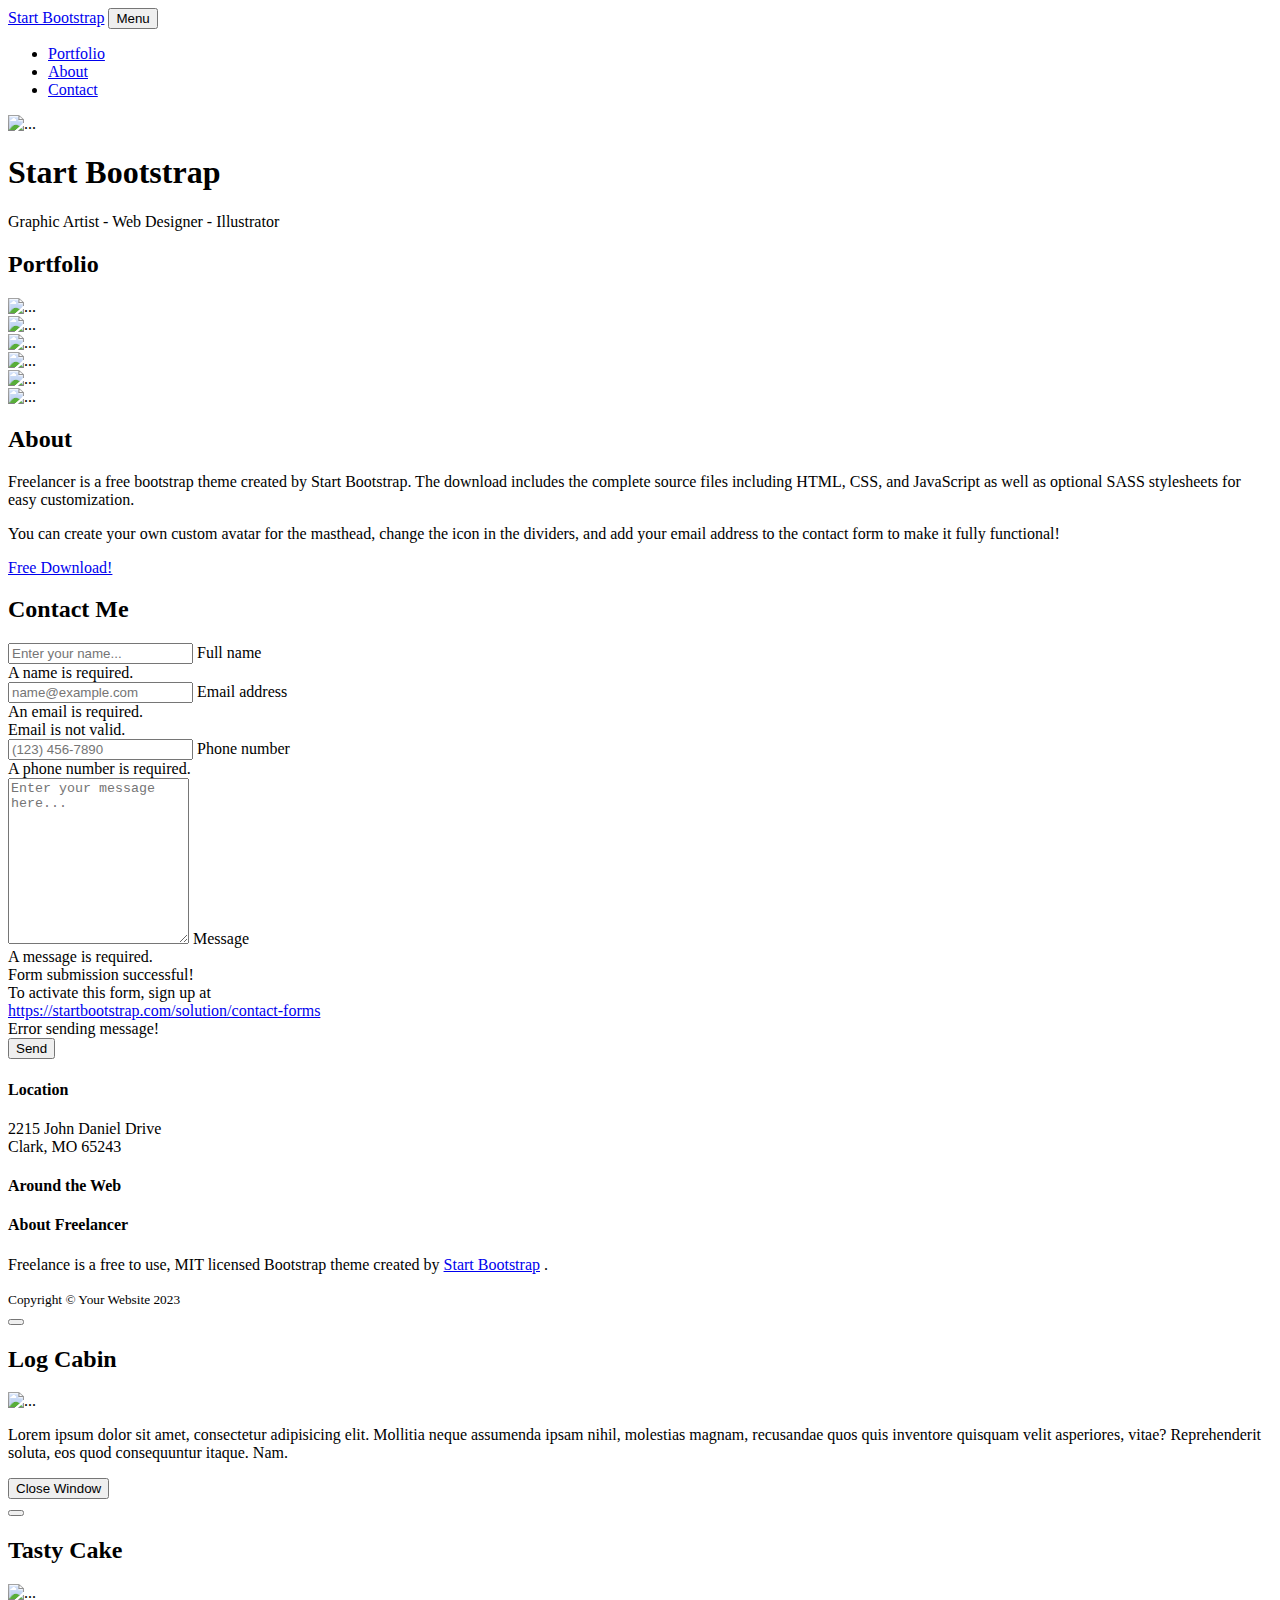
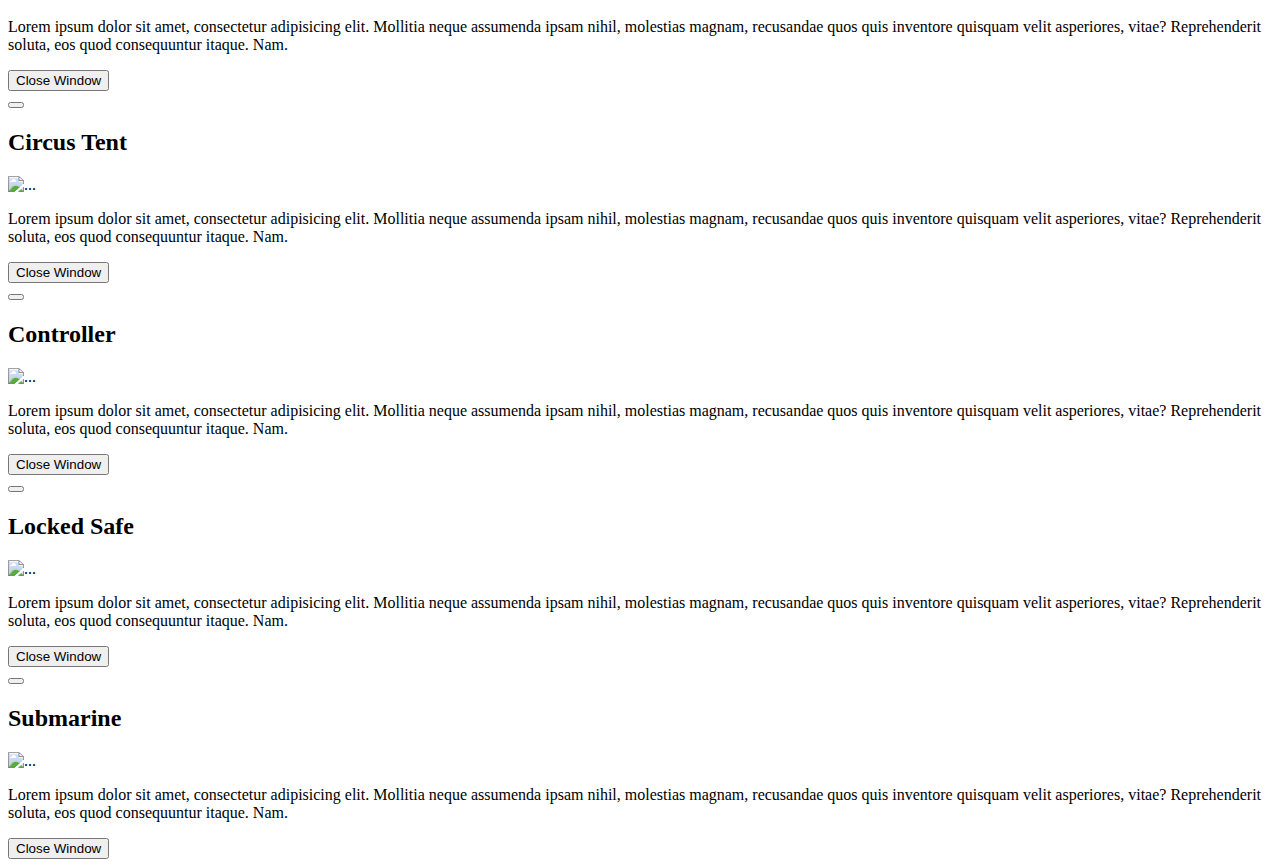
==== index.html @ f6e7084d "Add files via upload" ====
<!DOCTYPE html>
<html lang="en">
    <head>
        <meta charset="utf-8" />
        <meta name="viewport" content="width=device-width, initial-scale=1, shrink-to-fit=no" />
        <meta name="description" content="" />
        <meta name="author" content="" />
        <title>Freelancer - Start Bootstrap Theme</title>
        <!-- Favicon-->
        <link rel="icon" type="image/x-icon" href="assets/favicon.ico" />
        <!-- Font Awesome icons (free version)-->
        <script src="https://use.fontawesome.com/releases/v6.3.0/js/all.js" crossorigin="anonymous"></script>
        <!-- Google fonts-->
        <link href="https://fonts.googleapis.com/css?family=Montserrat:400,700" rel="stylesheet" type="text/css" />
        <link href="https://fonts.googleapis.com/css?family=Lato:400,700,400italic,700italic" rel="stylesheet" type="text/css" />
        <!-- Core theme CSS (includes Bootstrap)-->
        <link href="css/styles.css" rel="stylesheet" />
    </head>
    <body id="page-top">
        <!-- Navigation-->
        <nav class="navbar navbar-expand-lg bg-secondary text-uppercase fixed-top" id="mainNav">
            <div class="container">
                <a class="navbar-brand" href="#page-top">Start Bootstrap</a>
                <button class="navbar-toggler text-uppercase font-weight-bold bg-primary text-white rounded" type="button" data-bs-toggle="collapse" data-bs-target="#navbarResponsive" aria-controls="navbarResponsive" aria-expanded="false" aria-label="Toggle navigation">
                    Menu
                    <i class="fas fa-bars"></i>
                </button>
                <div class="collapse navbar-collapse" id="navbarResponsive">
                    <ul class="navbar-nav ms-auto">
                        <li class="nav-item mx-0 mx-lg-1"><a class="nav-link py-3 px-0 px-lg-3 rounded" href="#portfolio">Portfolio</a></li>
                        <li class="nav-item mx-0 mx-lg-1"><a class="nav-link py-3 px-0 px-lg-3 rounded" href="#about">About</a></li>
                        <li class="nav-item mx-0 mx-lg-1"><a class="nav-link py-3 px-0 px-lg-3 rounded" href="#contact">Contact</a></li>
                    </ul>
                </div>
            </div>
        </nav>
        <!-- Masthead-->
        <header class="masthead bg-primary text-white text-center">
            <div class="container d-flex align-items-center flex-column">
                <!-- Masthead Avatar Image-->
                <img class="masthead-avatar mb-5" src="assets/img/avataaars.svg" alt="..." />
                <!-- Masthead Heading-->
                <h1 class="masthead-heading text-uppercase mb-0">Start Bootstrap</h1>
                <!-- Icon Divider-->
                <div class="divider-custom divider-light">
                    <div class="divider-custom-line"></div>
                    <div class="divider-custom-icon"><i class="fas fa-star"></i></div>
                    <div class="divider-custom-line"></div>
                </div>
                <!-- Masthead Subheading-->
                <p class="masthead-subheading font-weight-light mb-0">Graphic Artist - Web Designer - Illustrator</p>
            </div>
        </header>
        <!-- Portfolio Section-->
        <section class="page-section portfolio" id="portfolio">
            <div class="container">
                <!-- Portfolio Section Heading-->
                <h2 class="page-section-heading text-center text-uppercase text-secondary mb-0">Portfolio</h2>
                <!-- Icon Divider-->
                <div class="divider-custom">
                    <div class="divider-custom-line"></div>
                    <div class="divider-custom-icon"><i class="fas fa-star"></i></div>
                    <div class="divider-custom-line"></div>
                </div>
                <!-- Portfolio Grid Items-->
                <div class="row justify-content-center">
                    <!-- Portfolio Item 1-->
                    <div class="col-md-6 col-lg-4 mb-5">
                        <div class="portfolio-item mx-auto" data-bs-toggle="modal" data-bs-target="#portfolioModal1">
                            <div class="portfolio-item-caption d-flex align-items-center justify-content-center h-100 w-100">
                                <div class="portfolio-item-caption-content text-center text-white"><i class="fas fa-plus fa-3x"></i></div>
                            </div>
                            <img class="img-fluid" src="assets/img/portfolio/cabin.png" alt="..." />
                        </div>
                    </div>
                    <!-- Portfolio Item 2-->
                    <div class="col-md-6 col-lg-4 mb-5">
                        <div class="portfolio-item mx-auto" data-bs-toggle="modal" data-bs-target="#portfolioModal2">
                            <div class="portfolio-item-caption d-flex align-items-center justify-content-center h-100 w-100">
                                <div class="portfolio-item-caption-content text-center text-white"><i class="fas fa-plus fa-3x"></i></div>
                            </div>
                            <img class="img-fluid" src="assets/img/portfolio/cake.png" alt="..." />
                        </div>
                    </div>
                    <!-- Portfolio Item 3-->
                    <div class="col-md-6 col-lg-4 mb-5">
                        <div class="portfolio-item mx-auto" data-bs-toggle="modal" data-bs-target="#portfolioModal3">
                            <div class="portfolio-item-caption d-flex align-items-center justify-content-center h-100 w-100">
                                <div class="portfolio-item-caption-content text-center text-white"><i class="fas fa-plus fa-3x"></i></div>
                            </div>
                            <img class="img-fluid" src="assets/img/portfolio/circus.png" alt="..." />
                        </div>
                    </div>
                    <!-- Portfolio Item 4-->
                    <div class="col-md-6 col-lg-4 mb-5 mb-lg-0">
                        <div class="portfolio-item mx-auto" data-bs-toggle="modal" data-bs-target="#portfolioModal4">
                            <div class="portfolio-item-caption d-flex align-items-center justify-content-center h-100 w-100">
                                <div class="portfolio-item-caption-content text-center text-white"><i class="fas fa-plus fa-3x"></i></div>
                            </div>
                            <img class="img-fluid" src="assets/img/portfolio/game.png" alt="..." />
                        </div>
                    </div>
                    <!-- Portfolio Item 5-->
                    <div class="col-md-6 col-lg-4 mb-5 mb-md-0">
                        <div class="portfolio-item mx-auto" data-bs-toggle="modal" data-bs-target="#portfolioModal5">
                            <div class="portfolio-item-caption d-flex align-items-center justify-content-center h-100 w-100">
                                <div class="portfolio-item-caption-content text-center text-white"><i class="fas fa-plus fa-3x"></i></div>
                            </div>
                            <img class="img-fluid" src="assets/img/portfolio/safe.png" alt="..." />
                        </div>
                    </div>
                    <!-- Portfolio Item 6-->
                    <div class="col-md-6 col-lg-4">
                        <div class="portfolio-item mx-auto" data-bs-toggle="modal" data-bs-target="#portfolioModal6">
                            <div class="portfolio-item-caption d-flex align-items-center justify-content-center h-100 w-100">
                                <div class="portfolio-item-caption-content text-center text-white"><i class="fas fa-plus fa-3x"></i></div>
                            </div>
                            <img class="img-fluid" src="assets/img/portfolio/submarine.png" alt="..." />
                        </div>
                    </div>
                </div>
            </div>
        </section>
        <!-- About Section-->
        <section class="page-section bg-primary text-white mb-0" id="about">
            <div class="container">
                <!-- About Section Heading-->
                <h2 class="page-section-heading text-center text-uppercase text-white">About</h2>
                <!-- Icon Divider-->
                <div class="divider-custom divider-light">
                    <div class="divider-custom-line"></div>
                    <div class="divider-custom-icon"><i class="fas fa-star"></i></div>
                    <div class="divider-custom-line"></div>
                </div>
                <!-- About Section Content-->
                <div class="row">
                    <div class="col-lg-4 ms-auto"><p class="lead">Freelancer is a free bootstrap theme created by Start Bootstrap. The download includes the complete source files including HTML, CSS, and JavaScript as well as optional SASS stylesheets for easy customization.</p></div>
                    <div class="col-lg-4 me-auto"><p class="lead">You can create your own custom avatar for the masthead, change the icon in the dividers, and add your email address to the contact form to make it fully functional!</p></div>
                </div>
                <!-- About Section Button-->
                <div class="text-center mt-4">
                    <a class="btn btn-xl btn-outline-light" href="https://startbootstrap.com/theme/freelancer/">
                        <i class="fas fa-download me-2"></i>
                        Free Download!
                    </a>
                </div>
            </div>
        </section>
        <!-- Contact Section-->
        <section class="page-section" id="contact">
            <div class="container">
                <!-- Contact Section Heading-->
                <h2 class="page-section-heading text-center text-uppercase text-secondary mb-0">Contact Me</h2>
                <!-- Icon Divider-->
                <div class="divider-custom">
                    <div class="divider-custom-line"></div>
                    <div class="divider-custom-icon"><i class="fas fa-star"></i></div>
                    <div class="divider-custom-line"></div>
                </div>
                <!-- Contact Section Form-->
                <div class="row justify-content-center">
                    <div class="col-lg-8 col-xl-7">
                        <!-- * * * * * * * * * * * * * * *-->
                        <!-- * * SB Forms Contact Form * *-->
                        <!-- * * * * * * * * * * * * * * *-->
                        <!-- This form is pre-integrated with SB Forms.-->
                        <!-- To make this form functional, sign up at-->
                        <!-- https://startbootstrap.com/solution/contact-forms-->
                        <!-- to get an API token!-->
                        <form id="contactForm" data-sb-form-api-token="API_TOKEN">
                            <!-- Name input-->
                            <div class="form-floating mb-3">
                                <input class="form-control" id="name" type="text" placeholder="Enter your name..." data-sb-validations="required" />
                                <label for="name">Full name</label>
                                <div class="invalid-feedback" data-sb-feedback="name:required">A name is required.</div>
                            </div>
                            <!-- Email address input-->
                            <div class="form-floating mb-3">
                                <input class="form-control" id="email" type="email" placeholder="name@example.com" data-sb-validations="required,email" />
                                <label for="email">Email address</label>
                                <div class="invalid-feedback" data-sb-feedback="email:required">An email is required.</div>
                                <div class="invalid-feedback" data-sb-feedback="email:email">Email is not valid.</div>
                            </div>
                            <!-- Phone number input-->
                            <div class="form-floating mb-3">
                                <input class="form-control" id="phone" type="tel" placeholder="(123) 456-7890" data-sb-validations="required" />
                                <label for="phone">Phone number</label>
                                <div class="invalid-feedback" data-sb-feedback="phone:required">A phone number is required.</div>
                            </div>
                            <!-- Message input-->
                            <div class="form-floating mb-3">
                                <textarea class="form-control" id="message" type="text" placeholder="Enter your message here..." style="height: 10rem" data-sb-validations="required"></textarea>
                                <label for="message">Message</label>
                                <div class="invalid-feedback" data-sb-feedback="message:required">A message is required.</div>
                            </div>
                            <!-- Submit success message-->
                            <!---->
                            <!-- This is what your users will see when the form-->
                            <!-- has successfully submitted-->
                            <div class="d-none" id="submitSuccessMessage">
                                <div class="text-center mb-3">
                                    <div class="fw-bolder">Form submission successful!</div>
                                    To activate this form, sign up at
                                    <br />
                                    <a href="https://startbootstrap.com/solution/contact-forms">https://startbootstrap.com/solution/contact-forms</a>
                                </div>
                            </div>
                            <!-- Submit error message-->
                            <!---->
                            <!-- This is what your users will see when there is-->
                            <!-- an error submitting the form-->
                            <div class="d-none" id="submitErrorMessage"><div class="text-center text-danger mb-3">Error sending message!</div></div>
                            <!-- Submit Button-->
                            <button class="btn btn-primary btn-xl disabled" id="submitButton" type="submit">Send</button>
                        </form>
                    </div>
                </div>
            </div>
        </section>
        <!-- Footer-->
        <footer class="footer text-center">
            <div class="container">
                <div class="row">
                    <!-- Footer Location-->
                    <div class="col-lg-4 mb-5 mb-lg-0">
                        <h4 class="text-uppercase mb-4">Location</h4>
                        <p class="lead mb-0">
                            2215 John Daniel Drive
                            <br />
                            Clark, MO 65243
                        </p>
                    </div>
                    <!-- Footer Social Icons-->
                    <div class="col-lg-4 mb-5 mb-lg-0">
                        <h4 class="text-uppercase mb-4">Around the Web</h4>
                        <a class="btn btn-outline-light btn-social mx-1" href="#!"><i class="fab fa-fw fa-facebook-f"></i></a>
                        <a class="btn btn-outline-light btn-social mx-1" href="#!"><i class="fab fa-fw fa-twitter"></i></a>
                        <a class="btn btn-outline-light btn-social mx-1" href="#!"><i class="fab fa-fw fa-linkedin-in"></i></a>
                        <a class="btn btn-outline-light btn-social mx-1" href="#!"><i class="fab fa-fw fa-dribbble"></i></a>
                    </div>
                    <!-- Footer About Text-->
                    <div class="col-lg-4">
                        <h4 class="text-uppercase mb-4">About Freelancer</h4>
                        <p class="lead mb-0">
                            Freelance is a free to use, MIT licensed Bootstrap theme created by
                            <a href="http://startbootstrap.com">Start Bootstrap</a>
                            .
                        </p>
                    </div>
                </div>
            </div>
        </footer>
        <!-- Copyright Section-->
        <div class="copyright py-4 text-center text-white">
            <div class="container"><small>Copyright &copy; Your Website 2023</small></div>
        </div>
        <!-- Portfolio Modals-->
        <!-- Portfolio Modal 1-->
        <div class="portfolio-modal modal fade" id="portfolioModal1" tabindex="-1" aria-labelledby="portfolioModal1" aria-hidden="true">
            <div class="modal-dialog modal-xl">
                <div class="modal-content">
                    <div class="modal-header border-0"><button class="btn-close" type="button" data-bs-dismiss="modal" aria-label="Close"></button></div>
                    <div class="modal-body text-center pb-5">
                        <div class="container">
                            <div class="row justify-content-center">
                                <div class="col-lg-8">
                                    <!-- Portfolio Modal - Title-->
                                    <h2 class="portfolio-modal-title text-secondary text-uppercase mb-0">Log Cabin</h2>
                                    <!-- Icon Divider-->
                                    <div class="divider-custom">
                                        <div class="divider-custom-line"></div>
                                        <div class="divider-custom-icon"><i class="fas fa-star"></i></div>
                                        <div class="divider-custom-line"></div>
                                    </div>
                                    <!-- Portfolio Modal - Image-->
                                    <img class="img-fluid rounded mb-5" src="assets/img/portfolio/cabin.png" alt="..." />
                                    <!-- Portfolio Modal - Text-->
                                    <p class="mb-4">Lorem ipsum dolor sit amet, consectetur adipisicing elit. Mollitia neque assumenda ipsam nihil, molestias magnam, recusandae quos quis inventore quisquam velit asperiores, vitae? Reprehenderit soluta, eos quod consequuntur itaque. Nam.</p>
                                    <button class="btn btn-primary" data-bs-dismiss="modal">
                                        <i class="fas fa-xmark fa-fw"></i>
                                        Close Window
                                    </button>
                                </div>
                            </div>
                        </div>
                    </div>
                </div>
            </div>
        </div>
        <!-- Portfolio Modal 2-->
        <div class="portfolio-modal modal fade" id="portfolioModal2" tabindex="-1" aria-labelledby="portfolioModal2" aria-hidden="true">
            <div class="modal-dialog modal-xl">
                <div class="modal-content">
                    <div class="modal-header border-0"><button class="btn-close" type="button" data-bs-dismiss="modal" aria-label="Close"></button></div>
                    <div class="modal-body text-center pb-5">
                        <div class="container">
                            <div class="row justify-content-center">
                                <div class="col-lg-8">
                                    <!-- Portfolio Modal - Title-->
                                    <h2 class="portfolio-modal-title text-secondary text-uppercase mb-0">Tasty Cake</h2>
                                    <!-- Icon Divider-->
                                    <div class="divider-custom">
                                        <div class="divider-custom-line"></div>
                                        <div class="divider-custom-icon"><i class="fas fa-star"></i></div>
                                        <div class="divider-custom-line"></div>
                                    </div>
                                    <!-- Portfolio Modal - Image-->
                                    <img class="img-fluid rounded mb-5" src="assets/img/portfolio/cake.png" alt="..." />
                                    <!-- Portfolio Modal - Text-->
                                    <p class="mb-4">Lorem ipsum dolor sit amet, consectetur adipisicing elit. Mollitia neque assumenda ipsam nihil, molestias magnam, recusandae quos quis inventore quisquam velit asperiores, vitae? Reprehenderit soluta, eos quod consequuntur itaque. Nam.</p>
                                    <button class="btn btn-primary" data-bs-dismiss="modal">
                                        <i class="fas fa-xmark fa-fw"></i>
                                        Close Window
                                    </button>
                                </div>
                            </div>
                        </div>
                    </div>
                </div>
            </div>
        </div>
        <!-- Portfolio Modal 3-->
        <div class="portfolio-modal modal fade" id="portfolioModal3" tabindex="-1" aria-labelledby="portfolioModal3" aria-hidden="true">
            <div class="modal-dialog modal-xl">
                <div class="modal-content">
                    <div class="modal-header border-0"><button class="btn-close" type="button" data-bs-dismiss="modal" aria-label="Close"></button></div>
                    <div class="modal-body text-center pb-5">
                        <div class="container">
                            <div class="row justify-content-center">
                                <div class="col-lg-8">
                                    <!-- Portfolio Modal - Title-->
                                    <h2 class="portfolio-modal-title text-secondary text-uppercase mb-0">Circus Tent</h2>
                                    <!-- Icon Divider-->
                                    <div class="divider-custom">
                                        <div class="divider-custom-line"></div>
                                        <div class="divider-custom-icon"><i class="fas fa-star"></i></div>
                                        <div class="divider-custom-line"></div>
                                    </div>
                                    <!-- Portfolio Modal - Image-->
                                    <img class="img-fluid rounded mb-5" src="assets/img/portfolio/circus.png" alt="..." />
                                    <!-- Portfolio Modal - Text-->
                                    <p class="mb-4">Lorem ipsum dolor sit amet, consectetur adipisicing elit. Mollitia neque assumenda ipsam nihil, molestias magnam, recusandae quos quis inventore quisquam velit asperiores, vitae? Reprehenderit soluta, eos quod consequuntur itaque. Nam.</p>
                                    <button class="btn btn-primary" data-bs-dismiss="modal">
                                        <i class="fas fa-xmark fa-fw"></i>
                                        Close Window
                                    </button>
                                </div>
                            </div>
                        </div>
                    </div>
                </div>
            </div>
        </div>
        <!-- Portfolio Modal 4-->
        <div class="portfolio-modal modal fade" id="portfolioModal4" tabindex="-1" aria-labelledby="portfolioModal4" aria-hidden="true">
            <div class="modal-dialog modal-xl">
                <div class="modal-content">
                    <div class="modal-header border-0"><button class="btn-close" type="button" data-bs-dismiss="modal" aria-label="Close"></button></div>
                    <div class="modal-body text-center pb-5">
                        <div class="container">
                            <div class="row justify-content-center">
                                <div class="col-lg-8">
                                    <!-- Portfolio Modal - Title-->
                                    <h2 class="portfolio-modal-title text-secondary text-uppercase mb-0">Controller</h2>
                                    <!-- Icon Divider-->
                                    <div class="divider-custom">
                                        <div class="divider-custom-line"></div>
                                        <div class="divider-custom-icon"><i class="fas fa-star"></i></div>
                                        <div class="divider-custom-line"></div>
                                    </div>
                                    <!-- Portfolio Modal - Image-->
                                    <img class="img-fluid rounded mb-5" src="assets/img/portfolio/game.png" alt="..." />
                                    <!-- Portfolio Modal - Text-->
                                    <p class="mb-4">Lorem ipsum dolor sit amet, consectetur adipisicing elit. Mollitia neque assumenda ipsam nihil, molestias magnam, recusandae quos quis inventore quisquam velit asperiores, vitae? Reprehenderit soluta, eos quod consequuntur itaque. Nam.</p>
                                    <button class="btn btn-primary" data-bs-dismiss="modal">
                                        <i class="fas fa-xmark fa-fw"></i>
                                        Close Window
                                    </button>
                                </div>
                            </div>
                        </div>
                    </div>
                </div>
            </div>
        </div>
        <!-- Portfolio Modal 5-->
        <div class="portfolio-modal modal fade" id="portfolioModal5" tabindex="-1" aria-labelledby="portfolioModal5" aria-hidden="true">
            <div class="modal-dialog modal-xl">
                <div class="modal-content">
                    <div class="modal-header border-0"><button class="btn-close" type="button" data-bs-dismiss="modal" aria-label="Close"></button></div>
                    <div class="modal-body text-center pb-5">
                        <div class="container">
                            <div class="row justify-content-center">
                                <div class="col-lg-8">
                                    <!-- Portfolio Modal - Title-->
                                    <h2 class="portfolio-modal-title text-secondary text-uppercase mb-0">Locked Safe</h2>
                                    <!-- Icon Divider-->
                                    <div class="divider-custom">
                                        <div class="divider-custom-line"></div>
                                        <div class="divider-custom-icon"><i class="fas fa-star"></i></div>
                                        <div class="divider-custom-line"></div>
                                    </div>
                                    <!-- Portfolio Modal - Image-->
                                    <img class="img-fluid rounded mb-5" src="assets/img/portfolio/safe.png" alt="..." />
                                    <!-- Portfolio Modal - Text-->
                                    <p class="mb-4">Lorem ipsum dolor sit amet, consectetur adipisicing elit. Mollitia neque assumenda ipsam nihil, molestias magnam, recusandae quos quis inventore quisquam velit asperiores, vitae? Reprehenderit soluta, eos quod consequuntur itaque. Nam.</p>
                                    <button class="btn btn-primary" data-bs-dismiss="modal">
                                        <i class="fas fa-xmark fa-fw"></i>
                                        Close Window
                                    </button>
                                </div>
                            </div>
                        </div>
                    </div>
                </div>
            </div>
        </div>
        <!-- Portfolio Modal 6-->
        <div class="portfolio-modal modal fade" id="portfolioModal6" tabindex="-1" aria-labelledby="portfolioModal6" aria-hidden="true">
            <div class="modal-dialog modal-xl">
                <div class="modal-content">
                    <div class="modal-header border-0"><button class="btn-close" type="button" data-bs-dismiss="modal" aria-label="Close"></button></div>
                    <div class="modal-body text-center pb-5">
                        <div class="container">
                            <div class="row justify-content-center">
                                <div class="col-lg-8">
                                    <!-- Portfolio Modal - Title-->
                                    <h2 class="portfolio-modal-title text-secondary text-uppercase mb-0">Submarine</h2>
                                    <!-- Icon Divider-->
                                    <div class="divider-custom">
                                        <div class="divider-custom-line"></div>
                                        <div class="divider-custom-icon"><i class="fas fa-star"></i></div>
                                        <div class="divider-custom-line"></div>
                                    </div>
                                    <!-- Portfolio Modal - Image-->
                                    <img class="img-fluid rounded mb-5" src="assets/img/portfolio/submarine.png" alt="..." />
                                    <!-- Portfolio Modal - Text-->
                                    <p class="mb-4">Lorem ipsum dolor sit amet, consectetur adipisicing elit. Mollitia neque assumenda ipsam nihil, molestias magnam, recusandae quos quis inventore quisquam velit asperiores, vitae? Reprehenderit soluta, eos quod consequuntur itaque. Nam.</p>
                                    <button class="btn btn-primary" data-bs-dismiss="modal">
                                        <i class="fas fa-xmark fa-fw"></i>
                                        Close Window
                                    </button>
                                </div>
                            </div>
                        </div>
                    </div>
                </div>
            </div>
        </div>
        <!-- Bootstrap core JS-->
        <script src="https://cdn.jsdelivr.net/npm/bootstrap@5.2.3/dist/js/bootstrap.bundle.min.js"></script>
        <!-- Core theme JS-->
        <script src="js/scripts.js"></script>
        <!-- * * * * * * * * * * * * * * * * * * * * * * * * * * * * * * * * * * * * * * * *-->
        <!-- * *                               SB Forms JS                               * *-->
        <!-- * * Activate your form at https://startbootstrap.com/solution/contact-forms * *-->
        <!-- * * * * * * * * * * * * * * * * * * * * * * * * * * * * * * * * * * * * * * * *-->
        <script src="https://cdn.startbootstrap.com/sb-forms-latest.js"></script>
    </body>
</html>
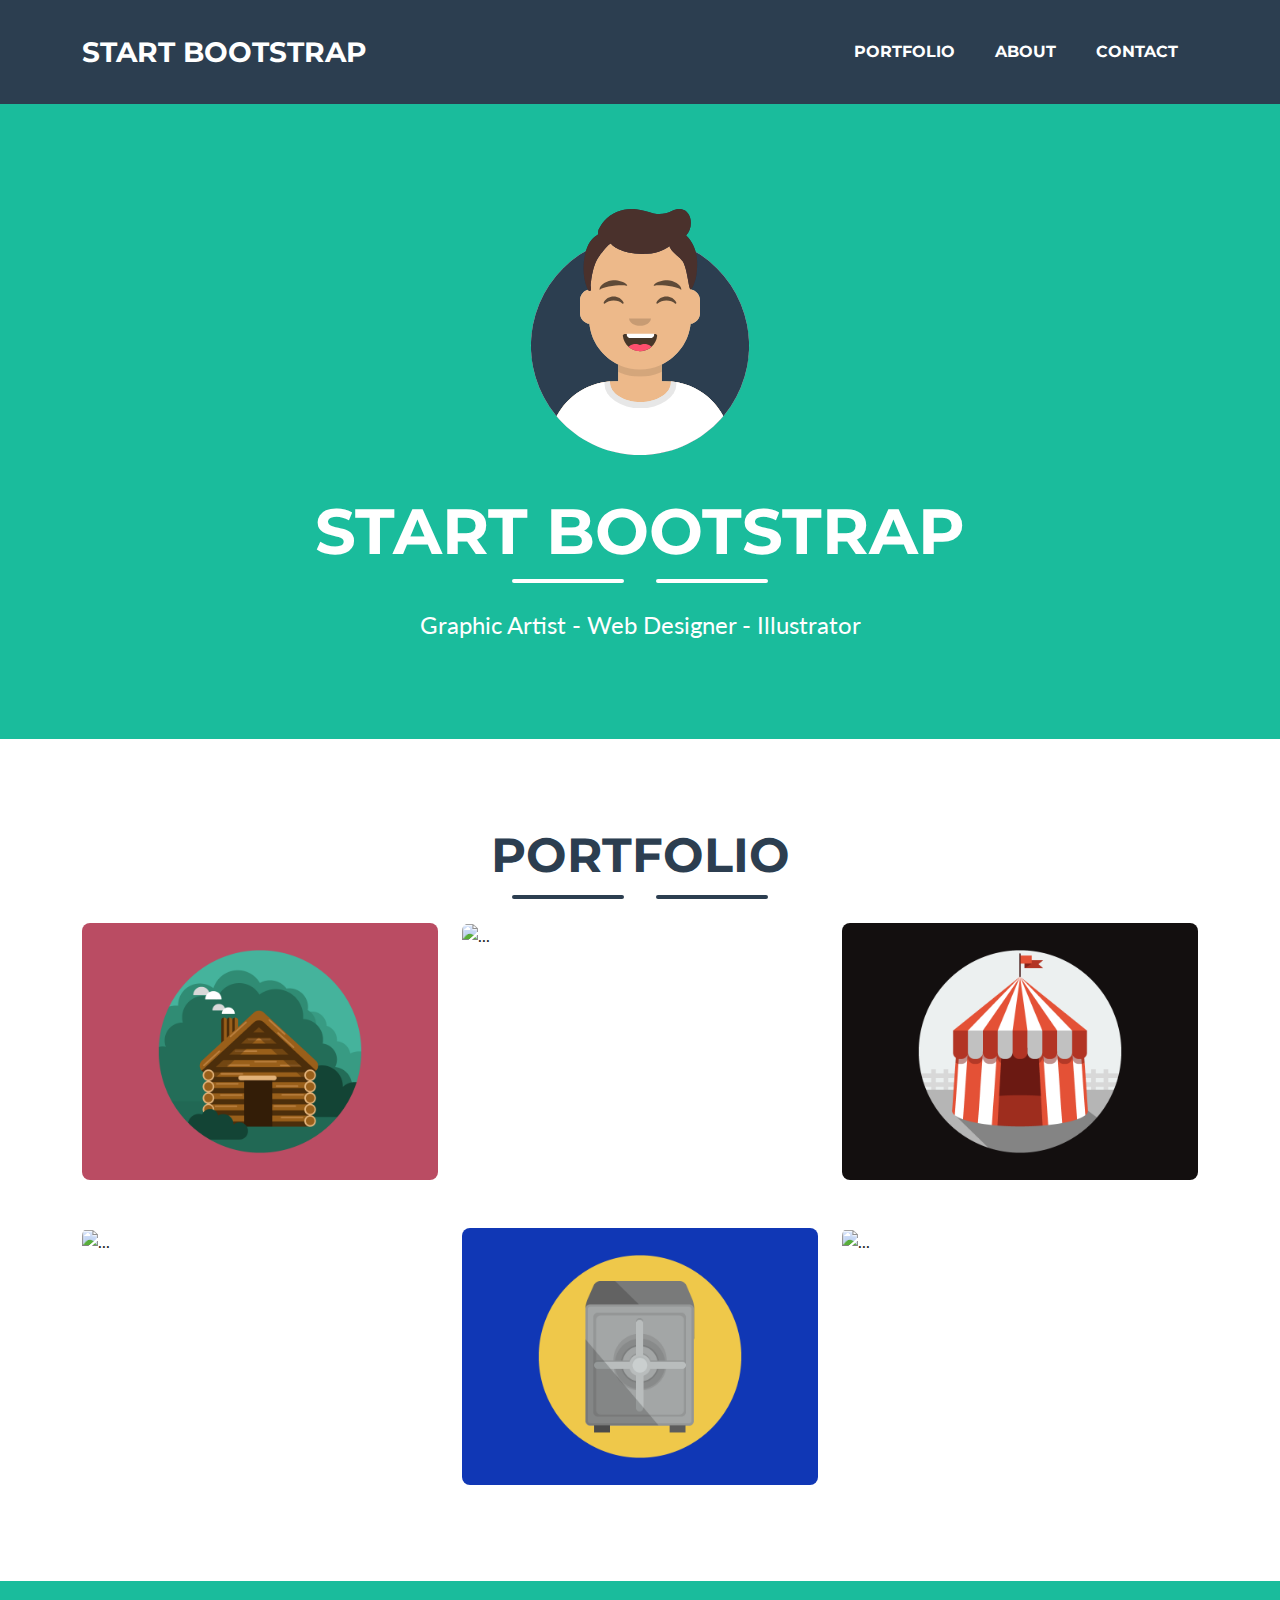
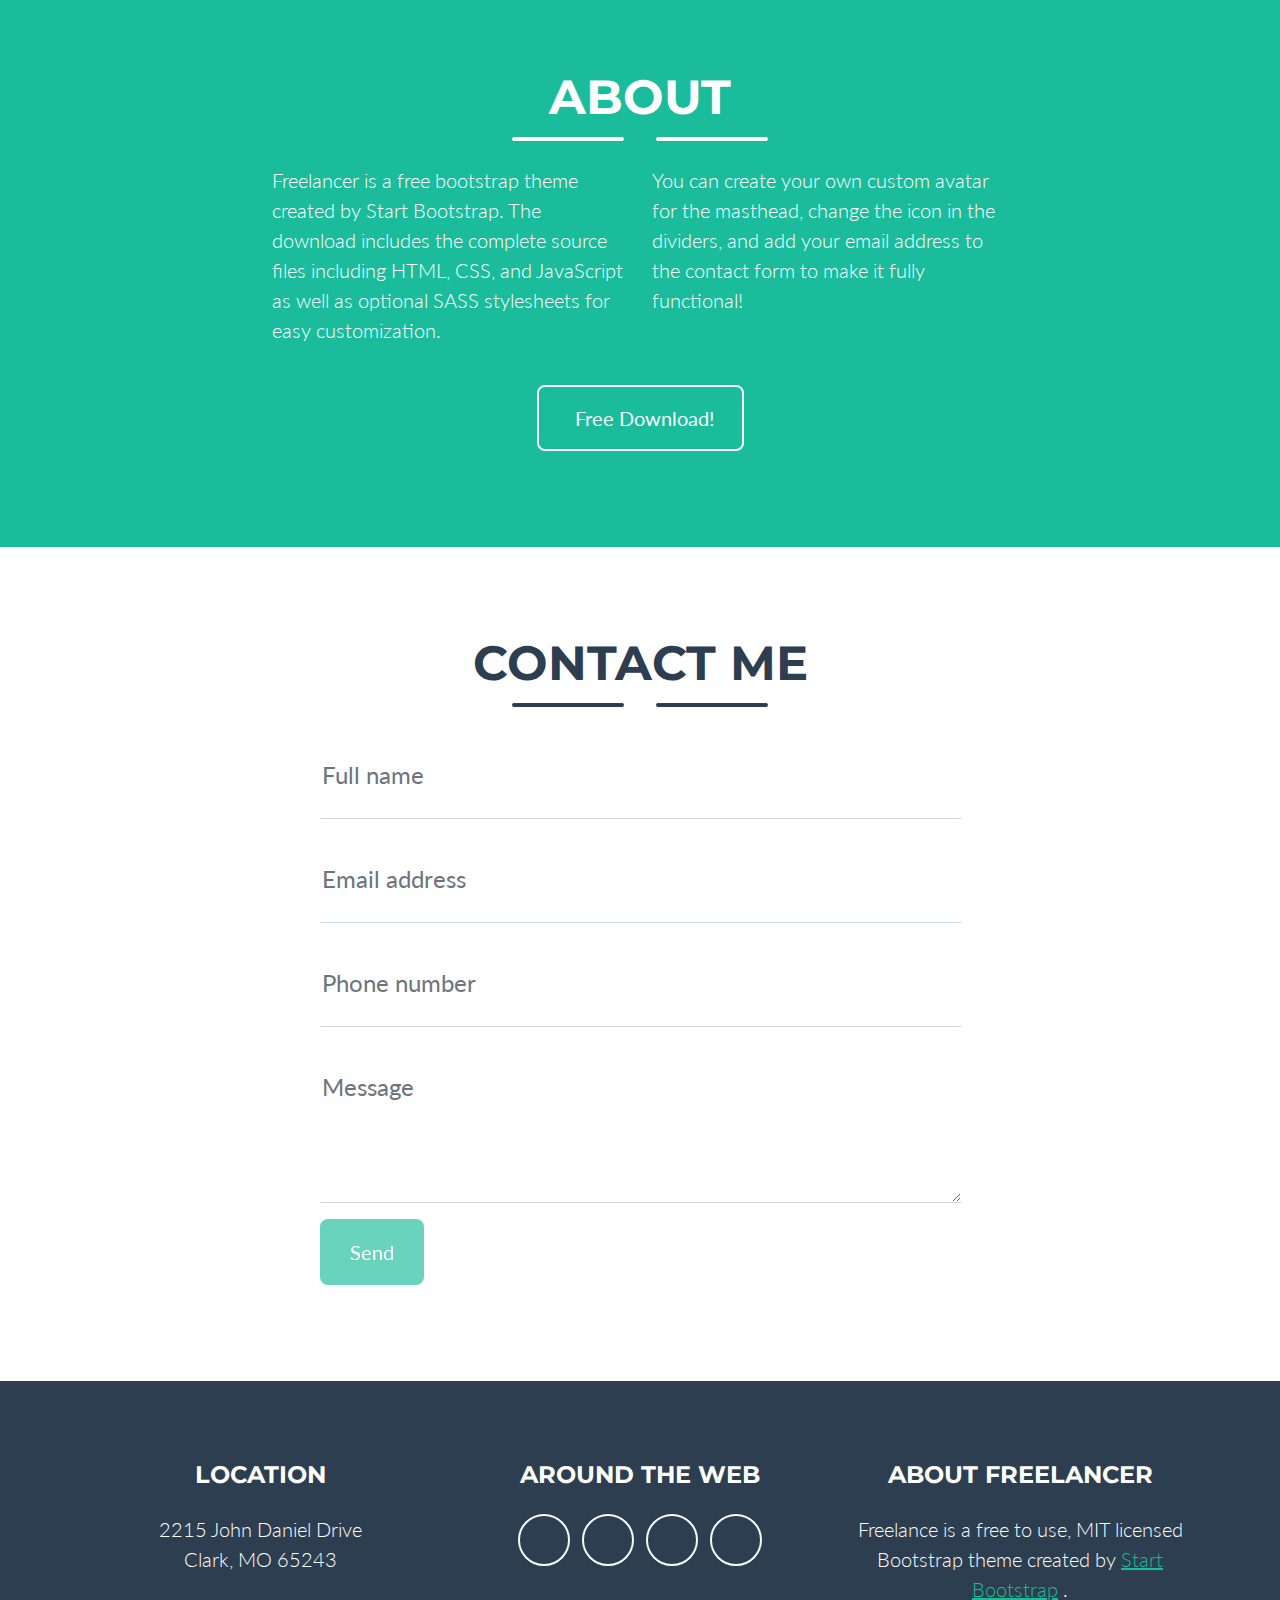
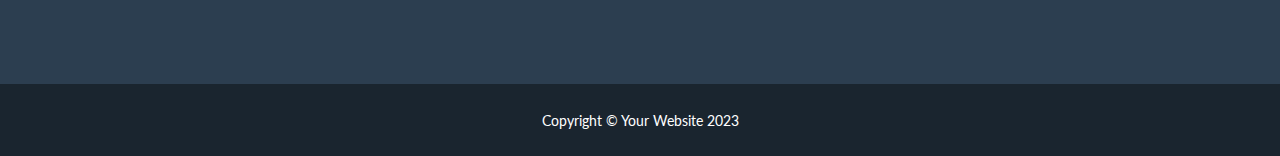
==== commit 27d5180b: "index.html" ====
--- a/index.html
+++ b/index.html
@@ -7,14 +7,14 @@
         <meta name="author" content="" />
         <title>Freelancer - Start Bootstrap Theme</title>
         <!-- Favicon-->
-        <link rel="icon" type="image/x-icon" href="assets/favicon.ico" />
+        <link rel="icon" type="image/x-icon" href="favicon.ico" />
         <!-- Font Awesome icons (free version)-->
         <script src="https://use.fontawesome.com/releases/v6.3.0/js/all.js" crossorigin="anonymous"></script>
         <!-- Google fonts-->
         <link href="https://fonts.googleapis.com/css?family=Montserrat:400,700" rel="stylesheet" type="text/css" />
         <link href="https://fonts.googleapis.com/css?family=Lato:400,700,400italic,700italic" rel="stylesheet" type="text/css" />
         <!-- Core theme CSS (includes Bootstrap)-->
-        <link href="css/styles.css" rel="stylesheet" />
+        <link href="styles.css" rel="stylesheet" />
     </head>
     <body id="page-top">
         <!-- Navigation-->
@@ -38,7 +38,7 @@
         <header class="masthead bg-primary text-white text-center">
             <div class="container d-flex align-items-center flex-column">
                 <!-- Masthead Avatar Image-->
-                <img class="masthead-avatar mb-5" src="assets/img/avataaars.svg" alt="..." />
+                <img class="masthead-avatar mb-5" src="avataaars.svg" alt="..." />
                 <!-- Masthead Heading-->
                 <h1 class="masthead-heading text-uppercase mb-0">Start Bootstrap</h1>
                 <!-- Icon Divider-->
@@ -70,7 +70,7 @@
                             <div class="portfolio-item-caption d-flex align-items-center justify-content-center h-100 w-100">
                                 <div class="portfolio-item-caption-content text-center text-white"><i class="fas fa-plus fa-3x"></i></div>
                             </div>
-                            <img class="img-fluid" src="assets/img/portfolio/cabin.png" alt="..." />
+                            <img class="img-fluid" src="cabin.png" alt="..." />
                         </div>
                     </div>
                     <!-- Portfolio Item 2-->
@@ -88,7 +88,7 @@
                             <div class="portfolio-item-caption d-flex align-items-center justify-content-center h-100 w-100">
                                 <div class="portfolio-item-caption-content text-center text-white"><i class="fas fa-plus fa-3x"></i></div>
                             </div>
-                            <img class="img-fluid" src="assets/img/portfolio/circus.png" alt="..." />
+                            <img class="img-fluid" src="circus.png" alt="..." />
                         </div>
                     </div>
                     <!-- Portfolio Item 4-->
@@ -106,7 +106,7 @@
                             <div class="portfolio-item-caption d-flex align-items-center justify-content-center h-100 w-100">
                                 <div class="portfolio-item-caption-content text-center text-white"><i class="fas fa-plus fa-3x"></i></div>
                             </div>
-                            <img class="img-fluid" src="assets/img/portfolio/safe.png" alt="..." />
+                            <img class="img-fluid" src="safe.png" alt="..." />
                         </div>
                     </div>
                     <!-- Portfolio Item 6-->
@@ -305,7 +305,7 @@
                                         <div class="divider-custom-line"></div>
                                     </div>
                                     <!-- Portfolio Modal - Image-->
-                                    <img class="img-fluid rounded mb-5" src="assets/img/portfolio/cake.png" alt="..." />
+                                    <img class="img-fluid rounded mb-5" src="cake.png" alt="..." />
                                     <!-- Portfolio Modal - Text-->
                                     <p class="mb-4">Lorem ipsum dolor sit amet, consectetur adipisicing elit. Mollitia neque assumenda ipsam nihil, molestias magnam, recusandae quos quis inventore quisquam velit asperiores, vitae? Reprehenderit soluta, eos quod consequuntur itaque. Nam.</p>
                                     <button class="btn btn-primary" data-bs-dismiss="modal">
@@ -369,7 +369,7 @@
                                         <div class="divider-custom-line"></div>
                                     </div>
                                     <!-- Portfolio Modal - Image-->
-                                    <img class="img-fluid rounded mb-5" src="assets/img/portfolio/game.png" alt="..." />
+                                    <img class="img-fluid rounded mb-5" src="game.png" alt="..." />
                                     <!-- Portfolio Modal - Text-->
                                     <p class="mb-4">Lorem ipsum dolor sit amet, consectetur adipisicing elit. Mollitia neque assumenda ipsam nihil, molestias magnam, recusandae quos quis inventore quisquam velit asperiores, vitae? Reprehenderit soluta, eos quod consequuntur itaque. Nam.</p>
                                     <button class="btn btn-primary" data-bs-dismiss="modal">
@@ -433,7 +433,7 @@
                                         <div class="divider-custom-line"></div>
                                     </div>
                                     <!-- Portfolio Modal - Image-->
-                                    <img class="img-fluid rounded mb-5" src="assets/img/portfolio/submarine.png" alt="..." />
+                                    <img class="img-fluid rounded mb-5" src="submarine.png" alt="..." />
                                     <!-- Portfolio Modal - Text-->
                                     <p class="mb-4">Lorem ipsum dolor sit amet, consectetur adipisicing elit. Mollitia neque assumenda ipsam nihil, molestias magnam, recusandae quos quis inventore quisquam velit asperiores, vitae? Reprehenderit soluta, eos quod consequuntur itaque. Nam.</p>
                                     <button class="btn btn-primary" data-bs-dismiss="modal">
@@ -450,7 +450,7 @@
         <!-- Bootstrap core JS-->
         <script src="https://cdn.jsdelivr.net/npm/bootstrap@5.2.3/dist/js/bootstrap.bundle.min.js"></script>
         <!-- Core theme JS-->
-        <script src="js/scripts.js"></script>
+        <script src="scripts.js"></script>
         <!-- * * * * * * * * * * * * * * * * * * * * * * * * * * * * * * * * * * * * * * * *-->
         <!-- * *                               SB Forms JS                               * *-->
         <!-- * * Activate your form at https://startbootstrap.com/solution/contact-forms * *-->
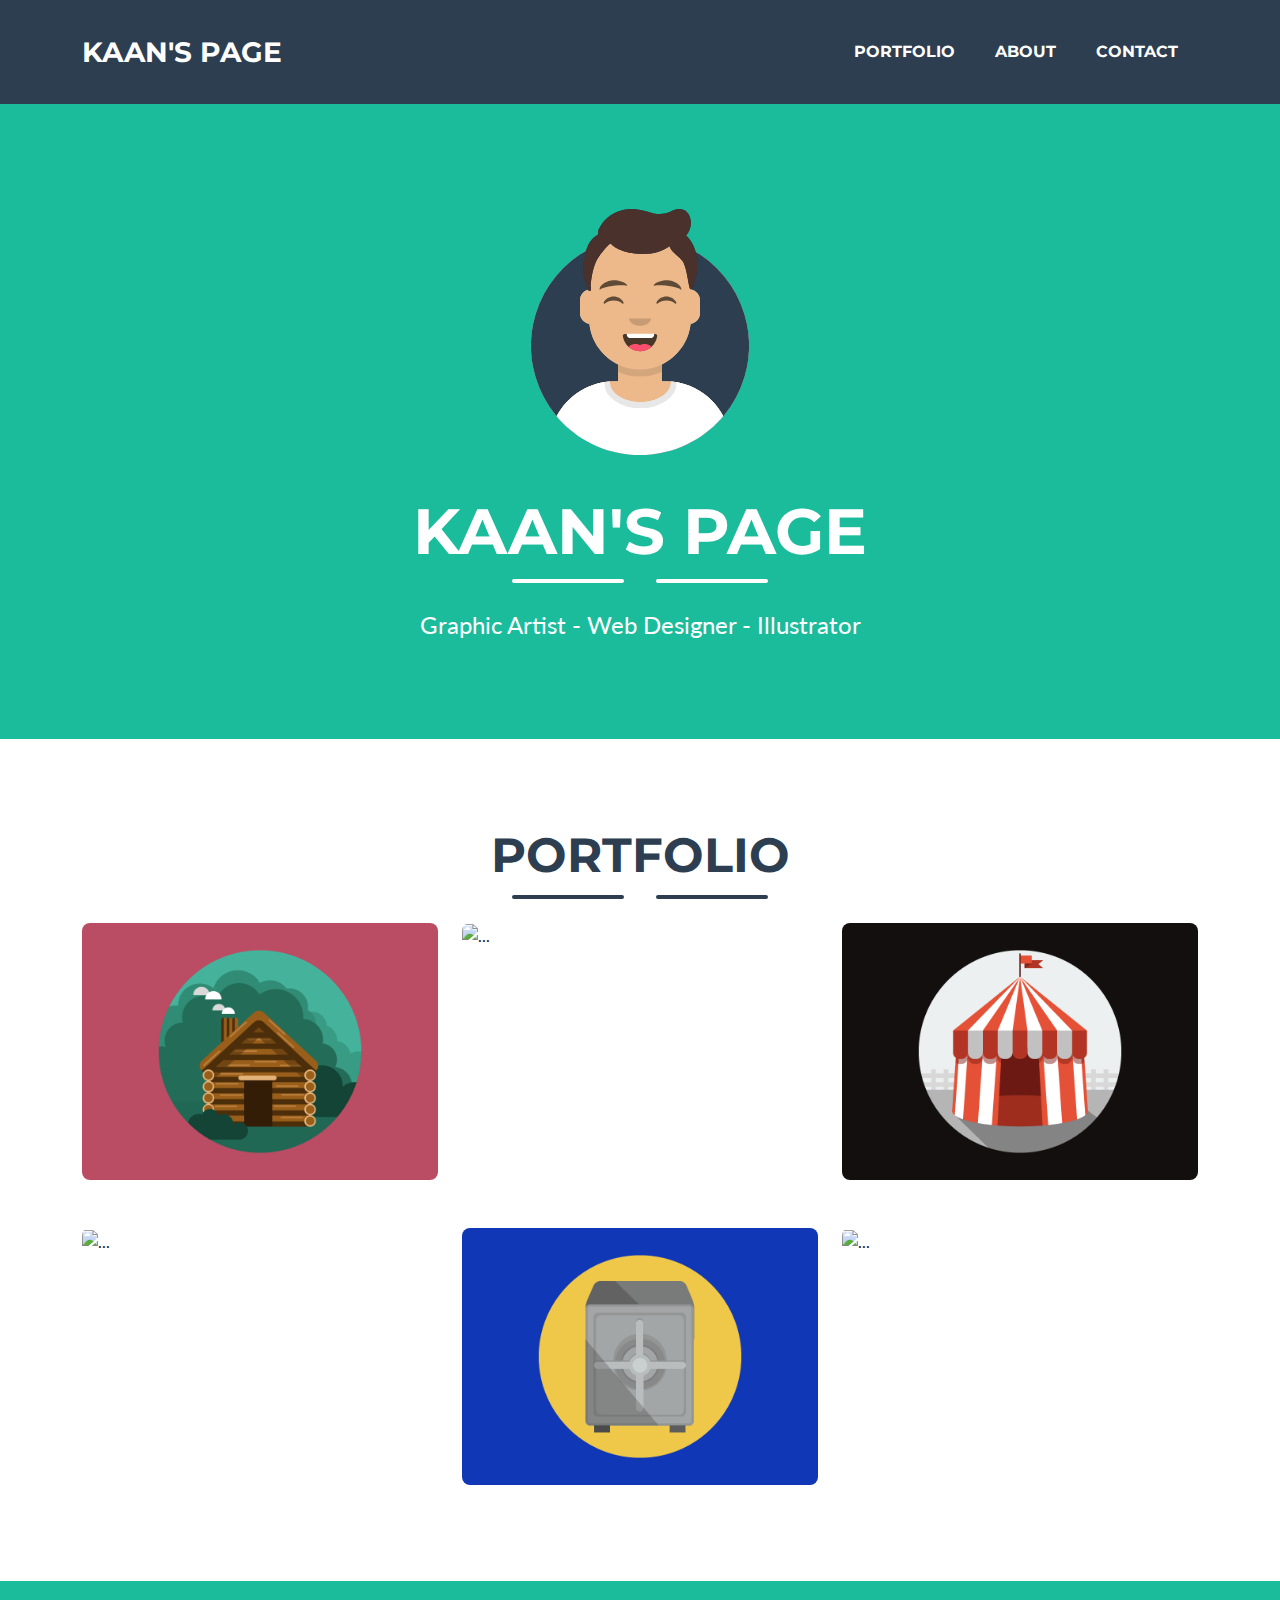
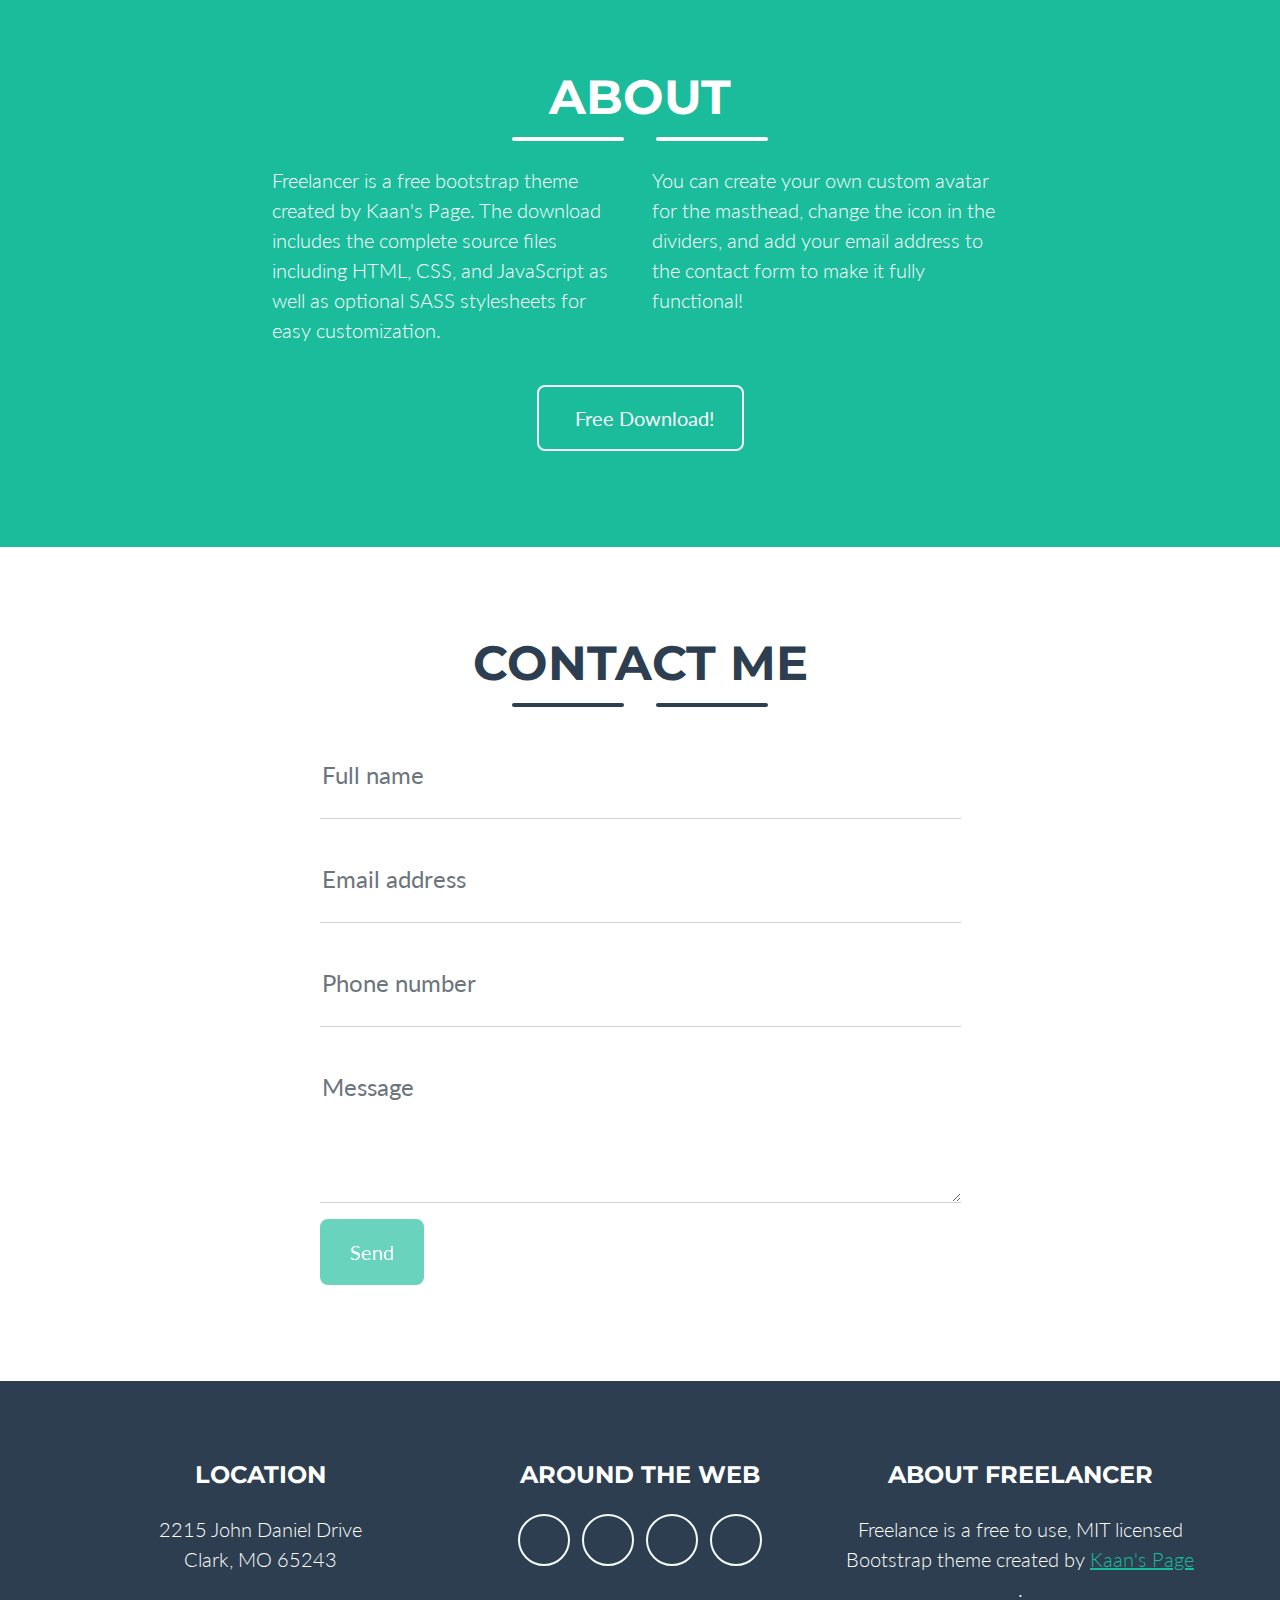
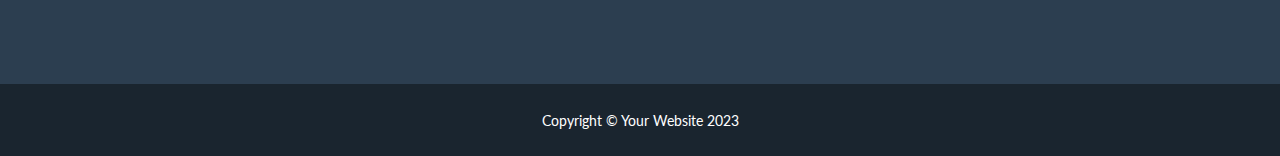
==== commit d1da4a18: "index.html" ====
--- a/index.html
+++ b/index.html
@@ -5,7 +5,7 @@
         <meta name="viewport" content="width=device-width, initial-scale=1, shrink-to-fit=no" />
         <meta name="description" content="" />
         <meta name="author" content="" />
-        <title>Freelancer - Start Bootstrap Theme</title>
+        <title>Freelancer - Kaan's Page Theme</title>
         <!-- Favicon-->
         <link rel="icon" type="image/x-icon" href="favicon.ico" />
         <!-- Font Awesome icons (free version)-->
@@ -20,7 +20,7 @@
         <!-- Navigation-->
         <nav class="navbar navbar-expand-lg bg-secondary text-uppercase fixed-top" id="mainNav">
             <div class="container">
-                <a class="navbar-brand" href="#page-top">Start Bootstrap</a>
+                <a class="navbar-brand" href="#page-top">Kaan's Page</a>
                 <button class="navbar-toggler text-uppercase font-weight-bold bg-primary text-white rounded" type="button" data-bs-toggle="collapse" data-bs-target="#navbarResponsive" aria-controls="navbarResponsive" aria-expanded="false" aria-label="Toggle navigation">
                     Menu
                     <i class="fas fa-bars"></i>
@@ -40,7 +40,7 @@
                 <!-- Masthead Avatar Image-->
                 <img class="masthead-avatar mb-5" src="avataaars.svg" alt="..." />
                 <!-- Masthead Heading-->
-                <h1 class="masthead-heading text-uppercase mb-0">Start Bootstrap</h1>
+                <h1 class="masthead-heading text-uppercase mb-0">Kaan's Page</h1>
                 <!-- Icon Divider-->
                 <div class="divider-custom divider-light">
                     <div class="divider-custom-line"></div>
@@ -134,7 +134,7 @@
                 </div>
                 <!-- About Section Content-->
                 <div class="row">
-                    <div class="col-lg-4 ms-auto"><p class="lead">Freelancer is a free bootstrap theme created by Start Bootstrap. The download includes the complete source files including HTML, CSS, and JavaScript as well as optional SASS stylesheets for easy customization.</p></div>
+                    <div class="col-lg-4 ms-auto"><p class="lead">Freelancer is a free bootstrap theme created by Kaan's Page. The download includes the complete source files including HTML, CSS, and JavaScript as well as optional SASS stylesheets for easy customization.</p></div>
                     <div class="col-lg-4 me-auto"><p class="lead">You can create your own custom avatar for the masthead, change the icon in the dividers, and add your email address to the contact form to make it fully functional!</p></div>
                 </div>
                 <!-- About Section Button-->
@@ -243,7 +243,7 @@
                         <h4 class="text-uppercase mb-4">About Freelancer</h4>
                         <p class="lead mb-0">
                             Freelance is a free to use, MIT licensed Bootstrap theme created by
-                            <a href="http://startbootstrap.com">Start Bootstrap</a>
+                            <a href="http://startbootstrap.com">Kaan's Page</a>
                             .
                         </p>
                     </div>
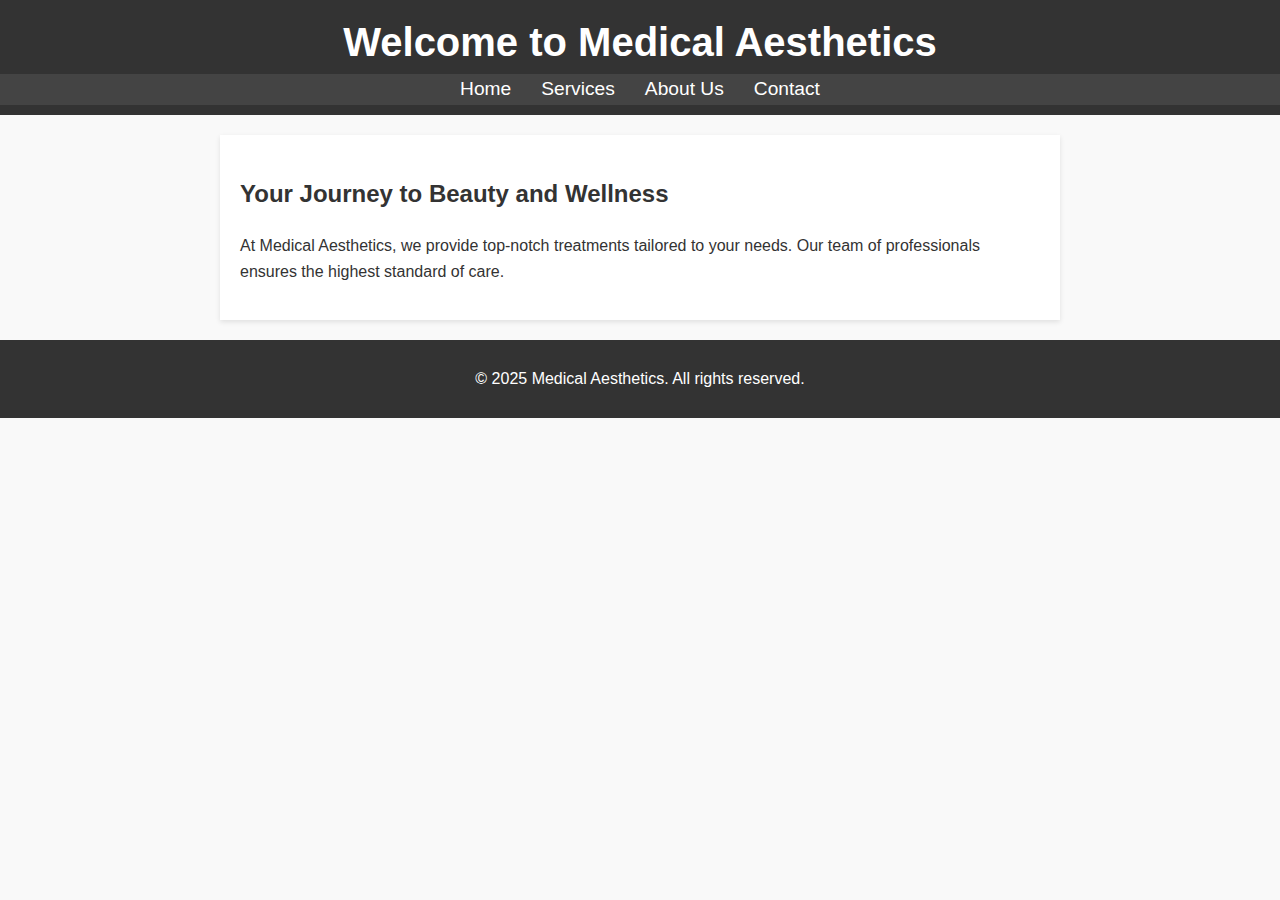
==== commit 699e7199: "Add files via upload" ====
--- a/index.html
+++ b/index.html
@@ -1,460 +1,33 @@
-<!DOCTYPE html>
-<html lang="en">
-    <head>
-        <meta charset="utf-8" />
-        <meta name="viewport" content="width=device-width, initial-scale=1, shrink-to-fit=no" />
-        <meta name="description" content="" />
-        <meta name="author" content="" />
-        <title>Freelancer - Kaan's Page Theme</title>
-        <!-- Favicon-->
-        <link rel="icon" type="image/x-icon" href="favicon.ico" />
-        <!-- Font Awesome icons (free version)-->
-        <script src="https://use.fontawesome.com/releases/v6.3.0/js/all.js" crossorigin="anonymous"></script>
-        <!-- Google fonts-->
-        <link href="https://fonts.googleapis.com/css?family=Montserrat:400,700" rel="stylesheet" type="text/css" />
-        <link href="https://fonts.googleapis.com/css?family=Lato:400,700,400italic,700italic" rel="stylesheet" type="text/css" />
-        <!-- Core theme CSS (includes Bootstrap)-->
-        <link href="styles.css" rel="stylesheet" />
-    </head>
-    <body id="page-top">
-        <!-- Navigation-->
-        <nav class="navbar navbar-expand-lg bg-secondary text-uppercase fixed-top" id="mainNav">
-            <div class="container">
-                <a class="navbar-brand" href="#page-top">Kaan's Page</a>
-                <button class="navbar-toggler text-uppercase font-weight-bold bg-primary text-white rounded" type="button" data-bs-toggle="collapse" data-bs-target="#navbarResponsive" aria-controls="navbarResponsive" aria-expanded="false" aria-label="Toggle navigation">
-                    Menu
-                    <i class="fas fa-bars"></i>
-                </button>
-                <div class="collapse navbar-collapse" id="navbarResponsive">
-                    <ul class="navbar-nav ms-auto">
-                        <li class="nav-item mx-0 mx-lg-1"><a class="nav-link py-3 px-0 px-lg-3 rounded" href="#portfolio">Portfolio</a></li>
-                        <li class="nav-item mx-0 mx-lg-1"><a class="nav-link py-3 px-0 px-lg-3 rounded" href="#about">About</a></li>
-                        <li class="nav-item mx-0 mx-lg-1"><a class="nav-link py-3 px-0 px-lg-3 rounded" href="#contact">Contact</a></li>
-                    </ul>
-                </div>
-            </div>
-        </nav>
-        <!-- Masthead-->
-        <header class="masthead bg-primary text-white text-center">
-            <div class="container d-flex align-items-center flex-column">
-                <!-- Masthead Avatar Image-->
-                <img class="masthead-avatar mb-5" src="avataaars.svg" alt="..." />
-                <!-- Masthead Heading-->
-                <h1 class="masthead-heading text-uppercase mb-0">Kaan's Page</h1>
-                <!-- Icon Divider-->
-                <div class="divider-custom divider-light">
-                    <div class="divider-custom-line"></div>
-                    <div class="divider-custom-icon"><i class="fas fa-star"></i></div>
-                    <div class="divider-custom-line"></div>
-                </div>
-                <!-- Masthead Subheading-->
-                <p class="masthead-subheading font-weight-light mb-0">Graphic Artist - Web Designer - Illustrator</p>
-            </div>
-        </header>
-        <!-- Portfolio Section-->
-        <section class="page-section portfolio" id="portfolio">
-            <div class="container">
-                <!-- Portfolio Section Heading-->
-                <h2 class="page-section-heading text-center text-uppercase text-secondary mb-0">Portfolio</h2>
-                <!-- Icon Divider-->
-                <div class="divider-custom">
-                    <div class="divider-custom-line"></div>
-                    <div class="divider-custom-icon"><i class="fas fa-star"></i></div>
-                    <div class="divider-custom-line"></div>
-                </div>
-                <!-- Portfolio Grid Items-->
-                <div class="row justify-content-center">
-                    <!-- Portfolio Item 1-->
-                    <div class="col-md-6 col-lg-4 mb-5">
-                        <div class="portfolio-item mx-auto" data-bs-toggle="modal" data-bs-target="#portfolioModal1">
-                            <div class="portfolio-item-caption d-flex align-items-center justify-content-center h-100 w-100">
-                                <div class="portfolio-item-caption-content text-center text-white"><i class="fas fa-plus fa-3x"></i></div>
-                            </div>
-                            <img class="img-fluid" src="cabin.png" alt="..." />
-                        </div>
-                    </div>
-                    <!-- Portfolio Item 2-->
-                    <div class="col-md-6 col-lg-4 mb-5">
-                        <div class="portfolio-item mx-auto" data-bs-toggle="modal" data-bs-target="#portfolioModal2">
-                            <div class="portfolio-item-caption d-flex align-items-center justify-content-center h-100 w-100">
-                                <div class="portfolio-item-caption-content text-center text-white"><i class="fas fa-plus fa-3x"></i></div>
-                            </div>
-                            <img class="img-fluid" src="assets/img/portfolio/cake.png" alt="..." />
-                        </div>
-                    </div>
-                    <!-- Portfolio Item 3-->
-                    <div class="col-md-6 col-lg-4 mb-5">
-                        <div class="portfolio-item mx-auto" data-bs-toggle="modal" data-bs-target="#portfolioModal3">
-                            <div class="portfolio-item-caption d-flex align-items-center justify-content-center h-100 w-100">
-                                <div class="portfolio-item-caption-content text-center text-white"><i class="fas fa-plus fa-3x"></i></div>
-                            </div>
-                            <img class="img-fluid" src="circus.png" alt="..." />
-                        </div>
-                    </div>
-                    <!-- Portfolio Item 4-->
-                    <div class="col-md-6 col-lg-4 mb-5 mb-lg-0">
-                        <div class="portfolio-item mx-auto" data-bs-toggle="modal" data-bs-target="#portfolioModal4">
-                            <div class="portfolio-item-caption d-flex align-items-center justify-content-center h-100 w-100">
-                                <div class="portfolio-item-caption-content text-center text-white"><i class="fas fa-plus fa-3x"></i></div>
-                            </div>
-                            <img class="img-fluid" src="assets/img/portfolio/game.png" alt="..." />
-                        </div>
-                    </div>
-                    <!-- Portfolio Item 5-->
-                    <div class="col-md-6 col-lg-4 mb-5 mb-md-0">
-                        <div class="portfolio-item mx-auto" data-bs-toggle="modal" data-bs-target="#portfolioModal5">
-                            <div class="portfolio-item-caption d-flex align-items-center justify-content-center h-100 w-100">
-                                <div class="portfolio-item-caption-content text-center text-white"><i class="fas fa-plus fa-3x"></i></div>
-                            </div>
-                            <img class="img-fluid" src="safe.png" alt="..." />
-                        </div>
-                    </div>
-                    <!-- Portfolio Item 6-->
-                    <div class="col-md-6 col-lg-4">
-                        <div class="portfolio-item mx-auto" data-bs-toggle="modal" data-bs-target="#portfolioModal6">
-                            <div class="portfolio-item-caption d-flex align-items-center justify-content-center h-100 w-100">
-                                <div class="portfolio-item-caption-content text-center text-white"><i class="fas fa-plus fa-3x"></i></div>
-                            </div>
-                            <img class="img-fluid" src="assets/img/portfolio/submarine.png" alt="..." />
-                        </div>
-                    </div>
-                </div>
-            </div>
-        </section>
-        <!-- About Section-->
-        <section class="page-section bg-primary text-white mb-0" id="about">
-            <div class="container">
-                <!-- About Section Heading-->
-                <h2 class="page-section-heading text-center text-uppercase text-white">About</h2>
-                <!-- Icon Divider-->
-                <div class="divider-custom divider-light">
-                    <div class="divider-custom-line"></div>
-                    <div class="divider-custom-icon"><i class="fas fa-star"></i></div>
-                    <div class="divider-custom-line"></div>
-                </div>
-                <!-- About Section Content-->
-                <div class="row">
-                    <div class="col-lg-4 ms-auto"><p class="lead">Freelancer is a free bootstrap theme created by Kaan's Page. The download includes the complete source files including HTML, CSS, and JavaScript as well as optional SASS stylesheets for easy customization.</p></div>
-                    <div class="col-lg-4 me-auto"><p class="lead">You can create your own custom avatar for the masthead, change the icon in the dividers, and add your email address to the contact form to make it fully functional!</p></div>
-                </div>
-                <!-- About Section Button-->
-                <div class="text-center mt-4">
-                    <a class="btn btn-xl btn-outline-light" href="https://startbootstrap.com/theme/freelancer/">
-                        <i class="fas fa-download me-2"></i>
-                        Free Download!
-                    </a>
-                </div>
-            </div>
-        </section>
-        <!-- Contact Section-->
-        <section class="page-section" id="contact">
-            <div class="container">
-                <!-- Contact Section Heading-->
-                <h2 class="page-section-heading text-center text-uppercase text-secondary mb-0">Contact Me</h2>
-                <!-- Icon Divider-->
-                <div class="divider-custom">
-                    <div class="divider-custom-line"></div>
-                    <div class="divider-custom-icon"><i class="fas fa-star"></i></div>
-                    <div class="divider-custom-line"></div>
-                </div>
-                <!-- Contact Section Form-->
-                <div class="row justify-content-center">
-                    <div class="col-lg-8 col-xl-7">
-                        <!-- * * * * * * * * * * * * * * *-->
-                        <!-- * * SB Forms Contact Form * *-->
-                        <!-- * * * * * * * * * * * * * * *-->
-                        <!-- This form is pre-integrated with SB Forms.-->
-                        <!-- To make this form functional, sign up at-->
-                        <!-- https://startbootstrap.com/solution/contact-forms-->
-                        <!-- to get an API token!-->
-                        <form id="contactForm" data-sb-form-api-token="API_TOKEN">
-                            <!-- Name input-->
-                            <div class="form-floating mb-3">
-                                <input class="form-control" id="name" type="text" placeholder="Enter your name..." data-sb-validations="required" />
-                                <label for="name">Full name</label>
-                                <div class="invalid-feedback" data-sb-feedback="name:required">A name is required.</div>
-                            </div>
-                            <!-- Email address input-->
-                            <div class="form-floating mb-3">
-                                <input class="form-control" id="email" type="email" placeholder="name@example.com" data-sb-validations="required,email" />
-                                <label for="email">Email address</label>
-                                <div class="invalid-feedback" data-sb-feedback="email:required">An email is required.</div>
-                                <div class="invalid-feedback" data-sb-feedback="email:email">Email is not valid.</div>
-                            </div>
-                            <!-- Phone number input-->
-                            <div class="form-floating mb-3">
-                                <input class="form-control" id="phone" type="tel" placeholder="(123) 456-7890" data-sb-validations="required" />
-                                <label for="phone">Phone number</label>
-                                <div class="invalid-feedback" data-sb-feedback="phone:required">A phone number is required.</div>
-                            </div>
-                            <!-- Message input-->
-                            <div class="form-floating mb-3">
-                                <textarea class="form-control" id="message" type="text" placeholder="Enter your message here..." style="height: 10rem" data-sb-validations="required"></textarea>
-                                <label for="message">Message</label>
-                                <div class="invalid-feedback" data-sb-feedback="message:required">A message is required.</div>
-                            </div>
-                            <!-- Submit success message-->
-                            <!---->
-                            <!-- This is what your users will see when the form-->
-                            <!-- has successfully submitted-->
-                            <div class="d-none" id="submitSuccessMessage">
-                                <div class="text-center mb-3">
-                                    <div class="fw-bolder">Form submission successful!</div>
-                                    To activate this form, sign up at
-                                    <br />
-                                    <a href="https://startbootstrap.com/solution/contact-forms">https://startbootstrap.com/solution/contact-forms</a>
-                                </div>
-                            </div>
-                            <!-- Submit error message-->
-                            <!---->
-                            <!-- This is what your users will see when there is-->
-                            <!-- an error submitting the form-->
-                            <div class="d-none" id="submitErrorMessage"><div class="text-center text-danger mb-3">Error sending message!</div></div>
-                            <!-- Submit Button-->
-                            <button class="btn btn-primary btn-xl disabled" id="submitButton" type="submit">Send</button>
-                        </form>
-                    </div>
-                </div>
-            </div>
-        </section>
-        <!-- Footer-->
-        <footer class="footer text-center">
-            <div class="container">
-                <div class="row">
-                    <!-- Footer Location-->
-                    <div class="col-lg-4 mb-5 mb-lg-0">
-                        <h4 class="text-uppercase mb-4">Location</h4>
-                        <p class="lead mb-0">
-                            2215 John Daniel Drive
-                            <br />
-                            Clark, MO 65243
-                        </p>
-                    </div>
-                    <!-- Footer Social Icons-->
-                    <div class="col-lg-4 mb-5 mb-lg-0">
-                        <h4 class="text-uppercase mb-4">Around the Web</h4>
-                        <a class="btn btn-outline-light btn-social mx-1" href="#!"><i class="fab fa-fw fa-facebook-f"></i></a>
-                        <a class="btn btn-outline-light btn-social mx-1" href="#!"><i class="fab fa-fw fa-twitter"></i></a>
-                        <a class="btn btn-outline-light btn-social mx-1" href="#!"><i class="fab fa-fw fa-linkedin-in"></i></a>
-                        <a class="btn btn-outline-light btn-social mx-1" href="#!"><i class="fab fa-fw fa-dribbble"></i></a>
-                    </div>
-                    <!-- Footer About Text-->
-                    <div class="col-lg-4">
-                        <h4 class="text-uppercase mb-4">About Freelancer</h4>
-                        <p class="lead mb-0">
-                            Freelance is a free to use, MIT licensed Bootstrap theme created by
-                            <a href="http://startbootstrap.com">Kaan's Page</a>
-                            .
-                        </p>
-                    </div>
-                </div>
-            </div>
-        </footer>
-        <!-- Copyright Section-->
-        <div class="copyright py-4 text-center text-white">
-            <div class="container"><small>Copyright &copy; Your Website 2023</small></div>
-        </div>
-        <!-- Portfolio Modals-->
-        <!-- Portfolio Modal 1-->
-        <div class="portfolio-modal modal fade" id="portfolioModal1" tabindex="-1" aria-labelledby="portfolioModal1" aria-hidden="true">
-            <div class="modal-dialog modal-xl">
-                <div class="modal-content">
-                    <div class="modal-header border-0"><button class="btn-close" type="button" data-bs-dismiss="modal" aria-label="Close"></button></div>
-                    <div class="modal-body text-center pb-5">
-                        <div class="container">
-                            <div class="row justify-content-center">
-                                <div class="col-lg-8">
-                                    <!-- Portfolio Modal - Title-->
-                                    <h2 class="portfolio-modal-title text-secondary text-uppercase mb-0">Log Cabin</h2>
-                                    <!-- Icon Divider-->
-                                    <div class="divider-custom">
-                                        <div class="divider-custom-line"></div>
-                                        <div class="divider-custom-icon"><i class="fas fa-star"></i></div>
-                                        <div class="divider-custom-line"></div>
-                                    </div>
-                                    <!-- Portfolio Modal - Image-->
-                                    <img class="img-fluid rounded mb-5" src="assets/img/portfolio/cabin.png" alt="..." />
-                                    <!-- Portfolio Modal - Text-->
-                                    <p class="mb-4">Lorem ipsum dolor sit amet, consectetur adipisicing elit. Mollitia neque assumenda ipsam nihil, molestias magnam, recusandae quos quis inventore quisquam velit asperiores, vitae? Reprehenderit soluta, eos quod consequuntur itaque. Nam.</p>
-                                    <button class="btn btn-primary" data-bs-dismiss="modal">
-                                        <i class="fas fa-xmark fa-fw"></i>
-                                        Close Window
-                                    </button>
-                                </div>
-                            </div>
-                        </div>
-                    </div>
-                </div>
-            </div>
-        </div>
-        <!-- Portfolio Modal 2-->
-        <div class="portfolio-modal modal fade" id="portfolioModal2" tabindex="-1" aria-labelledby="portfolioModal2" aria-hidden="true">
-            <div class="modal-dialog modal-xl">
-                <div class="modal-content">
-                    <div class="modal-header border-0"><button class="btn-close" type="button" data-bs-dismiss="modal" aria-label="Close"></button></div>
-                    <div class="modal-body text-center pb-5">
-                        <div class="container">
-                            <div class="row justify-content-center">
-                                <div class="col-lg-8">
-                                    <!-- Portfolio Modal - Title-->
-                                    <h2 class="portfolio-modal-title text-secondary text-uppercase mb-0">Tasty Cake</h2>
-                                    <!-- Icon Divider-->
-                                    <div class="divider-custom">
-                                        <div class="divider-custom-line"></div>
-                                        <div class="divider-custom-icon"><i class="fas fa-star"></i></div>
-                                        <div class="divider-custom-line"></div>
-                                    </div>
-                                    <!-- Portfolio Modal - Image-->
-                                    <img class="img-fluid rounded mb-5" src="cake.png" alt="..." />
-                                    <!-- Portfolio Modal - Text-->
-                                    <p class="mb-4">Lorem ipsum dolor sit amet, consectetur adipisicing elit. Mollitia neque assumenda ipsam nihil, molestias magnam, recusandae quos quis inventore quisquam velit asperiores, vitae? Reprehenderit soluta, eos quod consequuntur itaque. Nam.</p>
-                                    <button class="btn btn-primary" data-bs-dismiss="modal">
-                                        <i class="fas fa-xmark fa-fw"></i>
-                                        Close Window
-                                    </button>
-                                </div>
-                            </div>
-                        </div>
-                    </div>
-                </div>
-            </div>
-        </div>
-        <!-- Portfolio Modal 3-->
-        <div class="portfolio-modal modal fade" id="portfolioModal3" tabindex="-1" aria-labelledby="portfolioModal3" aria-hidden="true">
-            <div class="modal-dialog modal-xl">
-                <div class="modal-content">
-                    <div class="modal-header border-0"><button class="btn-close" type="button" data-bs-dismiss="modal" aria-label="Close"></button></div>
-                    <div class="modal-body text-center pb-5">
-                        <div class="container">
-                            <div class="row justify-content-center">
-                                <div class="col-lg-8">
-                                    <!-- Portfolio Modal - Title-->
-                                    <h2 class="portfolio-modal-title text-secondary text-uppercase mb-0">Circus Tent</h2>
-                                    <!-- Icon Divider-->
-                                    <div class="divider-custom">
-                                        <div class="divider-custom-line"></div>
-                                        <div class="divider-custom-icon"><i class="fas fa-star"></i></div>
-                                        <div class="divider-custom-line"></div>
-                                    </div>
-                                    <!-- Portfolio Modal - Image-->
-                                    <img class="img-fluid rounded mb-5" src="assets/img/portfolio/circus.png" alt="..." />
-                                    <!-- Portfolio Modal - Text-->
-                                    <p class="mb-4">Lorem ipsum dolor sit amet, consectetur adipisicing elit. Mollitia neque assumenda ipsam nihil, molestias magnam, recusandae quos quis inventore quisquam velit asperiores, vitae? Reprehenderit soluta, eos quod consequuntur itaque. Nam.</p>
-                                    <button class="btn btn-primary" data-bs-dismiss="modal">
-                                        <i class="fas fa-xmark fa-fw"></i>
-                                        Close Window
-                                    </button>
-                                </div>
-                            </div>
-                        </div>
-                    </div>
-                </div>
-            </div>
-        </div>
-        <!-- Portfolio Modal 4-->
-        <div class="portfolio-modal modal fade" id="portfolioModal4" tabindex="-1" aria-labelledby="portfolioModal4" aria-hidden="true">
-            <div class="modal-dialog modal-xl">
-                <div class="modal-content">
-                    <div class="modal-header border-0"><button class="btn-close" type="button" data-bs-dismiss="modal" aria-label="Close"></button></div>
-                    <div class="modal-body text-center pb-5">
-                        <div class="container">
-                            <div class="row justify-content-center">
-                                <div class="col-lg-8">
-                                    <!-- Portfolio Modal - Title-->
-                                    <h2 class="portfolio-modal-title text-secondary text-uppercase mb-0">Controller</h2>
-                                    <!-- Icon Divider-->
-                                    <div class="divider-custom">
-                                        <div class="divider-custom-line"></div>
-                                        <div class="divider-custom-icon"><i class="fas fa-star"></i></div>
-                                        <div class="divider-custom-line"></div>
-                                    </div>
-                                    <!-- Portfolio Modal - Image-->
-                                    <img class="img-fluid rounded mb-5" src="game.png" alt="..." />
-                                    <!-- Portfolio Modal - Text-->
-                                    <p class="mb-4">Lorem ipsum dolor sit amet, consectetur adipisicing elit. Mollitia neque assumenda ipsam nihil, molestias magnam, recusandae quos quis inventore quisquam velit asperiores, vitae? Reprehenderit soluta, eos quod consequuntur itaque. Nam.</p>
-                                    <button class="btn btn-primary" data-bs-dismiss="modal">
-                                        <i class="fas fa-xmark fa-fw"></i>
-                                        Close Window
-                                    </button>
-                                </div>
-                            </div>
-                        </div>
-                    </div>
-                </div>
-            </div>
-        </div>
-        <!-- Portfolio Modal 5-->
-        <div class="portfolio-modal modal fade" id="portfolioModal5" tabindex="-1" aria-labelledby="portfolioModal5" aria-hidden="true">
-            <div class="modal-dialog modal-xl">
-                <div class="modal-content">
-                    <div class="modal-header border-0"><button class="btn-close" type="button" data-bs-dismiss="modal" aria-label="Close"></button></div>
-                    <div class="modal-body text-center pb-5">
-                        <div class="container">
-                            <div class="row justify-content-center">
-                                <div class="col-lg-8">
-                                    <!-- Portfolio Modal - Title-->
-                                    <h2 class="portfolio-modal-title text-secondary text-uppercase mb-0">Locked Safe</h2>
-                                    <!-- Icon Divider-->
-                                    <div class="divider-custom">
-                                        <div class="divider-custom-line"></div>
-                                        <div class="divider-custom-icon"><i class="fas fa-star"></i></div>
-                                        <div class="divider-custom-line"></div>
-                                    </div>
-                                    <!-- Portfolio Modal - Image-->
-                                    <img class="img-fluid rounded mb-5" src="assets/img/portfolio/safe.png" alt="..." />
-                                    <!-- Portfolio Modal - Text-->
-                                    <p class="mb-4">Lorem ipsum dolor sit amet, consectetur adipisicing elit. Mollitia neque assumenda ipsam nihil, molestias magnam, recusandae quos quis inventore quisquam velit asperiores, vitae? Reprehenderit soluta, eos quod consequuntur itaque. Nam.</p>
-                                    <button class="btn btn-primary" data-bs-dismiss="modal">
-                                        <i class="fas fa-xmark fa-fw"></i>
-                                        Close Window
-                                    </button>
-                                </div>
-                            </div>
-                        </div>
-                    </div>
-                </div>
-            </div>
-        </div>
-        <!-- Portfolio Modal 6-->
-        <div class="portfolio-modal modal fade" id="portfolioModal6" tabindex="-1" aria-labelledby="portfolioModal6" aria-hidden="true">
-            <div class="modal-dialog modal-xl">
-                <div class="modal-content">
-                    <div class="modal-header border-0"><button class="btn-close" type="button" data-bs-dismiss="modal" aria-label="Close"></button></div>
-                    <div class="modal-body text-center pb-5">
-                        <div class="container">
-                            <div class="row justify-content-center">
-                                <div class="col-lg-8">
-                                    <!-- Portfolio Modal - Title-->
-                                    <h2 class="portfolio-modal-title text-secondary text-uppercase mb-0">Submarine</h2>
-                                    <!-- Icon Divider-->
-                                    <div class="divider-custom">
-                                        <div class="divider-custom-line"></div>
-                                        <div class="divider-custom-icon"><i class="fas fa-star"></i></div>
-                                        <div class="divider-custom-line"></div>
-                                    </div>
-                                    <!-- Portfolio Modal - Image-->
-                                    <img class="img-fluid rounded mb-5" src="submarine.png" alt="..." />
-                                    <!-- Portfolio Modal - Text-->
-                                    <p class="mb-4">Lorem ipsum dolor sit amet, consectetur adipisicing elit. Mollitia neque assumenda ipsam nihil, molestias magnam, recusandae quos quis inventore quisquam velit asperiores, vitae? Reprehenderit soluta, eos quod consequuntur itaque. Nam.</p>
-                                    <button class="btn btn-primary" data-bs-dismiss="modal">
-                                        <i class="fas fa-xmark fa-fw"></i>
-                                        Close Window
-                                    </button>
-                                </div>
-                            </div>
-                        </div>
-                    </div>
-                </div>
-            </div>
-        </div>
-        <!-- Bootstrap core JS-->
-        <script src="https://cdn.jsdelivr.net/npm/bootstrap@5.2.3/dist/js/bootstrap.bundle.min.js"></script>
-        <!-- Core theme JS-->
-        <script src="scripts.js"></script>
-        <!-- * * * * * * * * * * * * * * * * * * * * * * * * * * * * * * * * * * * * * * * *-->
-        <!-- * *                               SB Forms JS                               * *-->
-        <!-- * * Activate your form at https://startbootstrap.com/solution/contact-forms * *-->
-        <!-- * * * * * * * * * * * * * * * * * * * * * * * * * * * * * * * * * * * * * * * *-->
-        <script src="https://cdn.startbootstrap.com/sb-forms-latest.js"></script>
-    </body>
-</html>
+<!DOCTYPE html>
+<html lang="en">
+<head>
+    <meta charset="UTF-8">
+    <meta name="viewport" content="width=device-width, initial-scale=1.0">
+    <title>Medical Aesthetics</title>
+    <link rel="stylesheet" href="styles.css">
+</head>
+<body>
+    <header>
+        <h1>Welcome to Medical Aesthetics</h1>
+        <nav>
+            <ul>
+                <li><a href="index.html">Home</a></li>
+                <li><a href="services.html">Services</a></li>
+                <li><a href="about.html">About Us</a></li>
+                <li><a href="contact.html">Contact</a></li>
+            </ul>
+        </nav>
+    </header>
+
+    <main>
+        <section>
+            <h2>Your Journey to Beauty and Wellness</h2>
+            <p>At Medical Aesthetics, we provide top-notch treatments tailored to your needs. Our team of professionals ensures the highest standard of care.</p>
+        </section>
+    </main>
+
+    <footer>
+        <p>&copy; 2025 Medical Aesthetics. All rights reserved.</p>
+    </footer>
+</body>
+</html>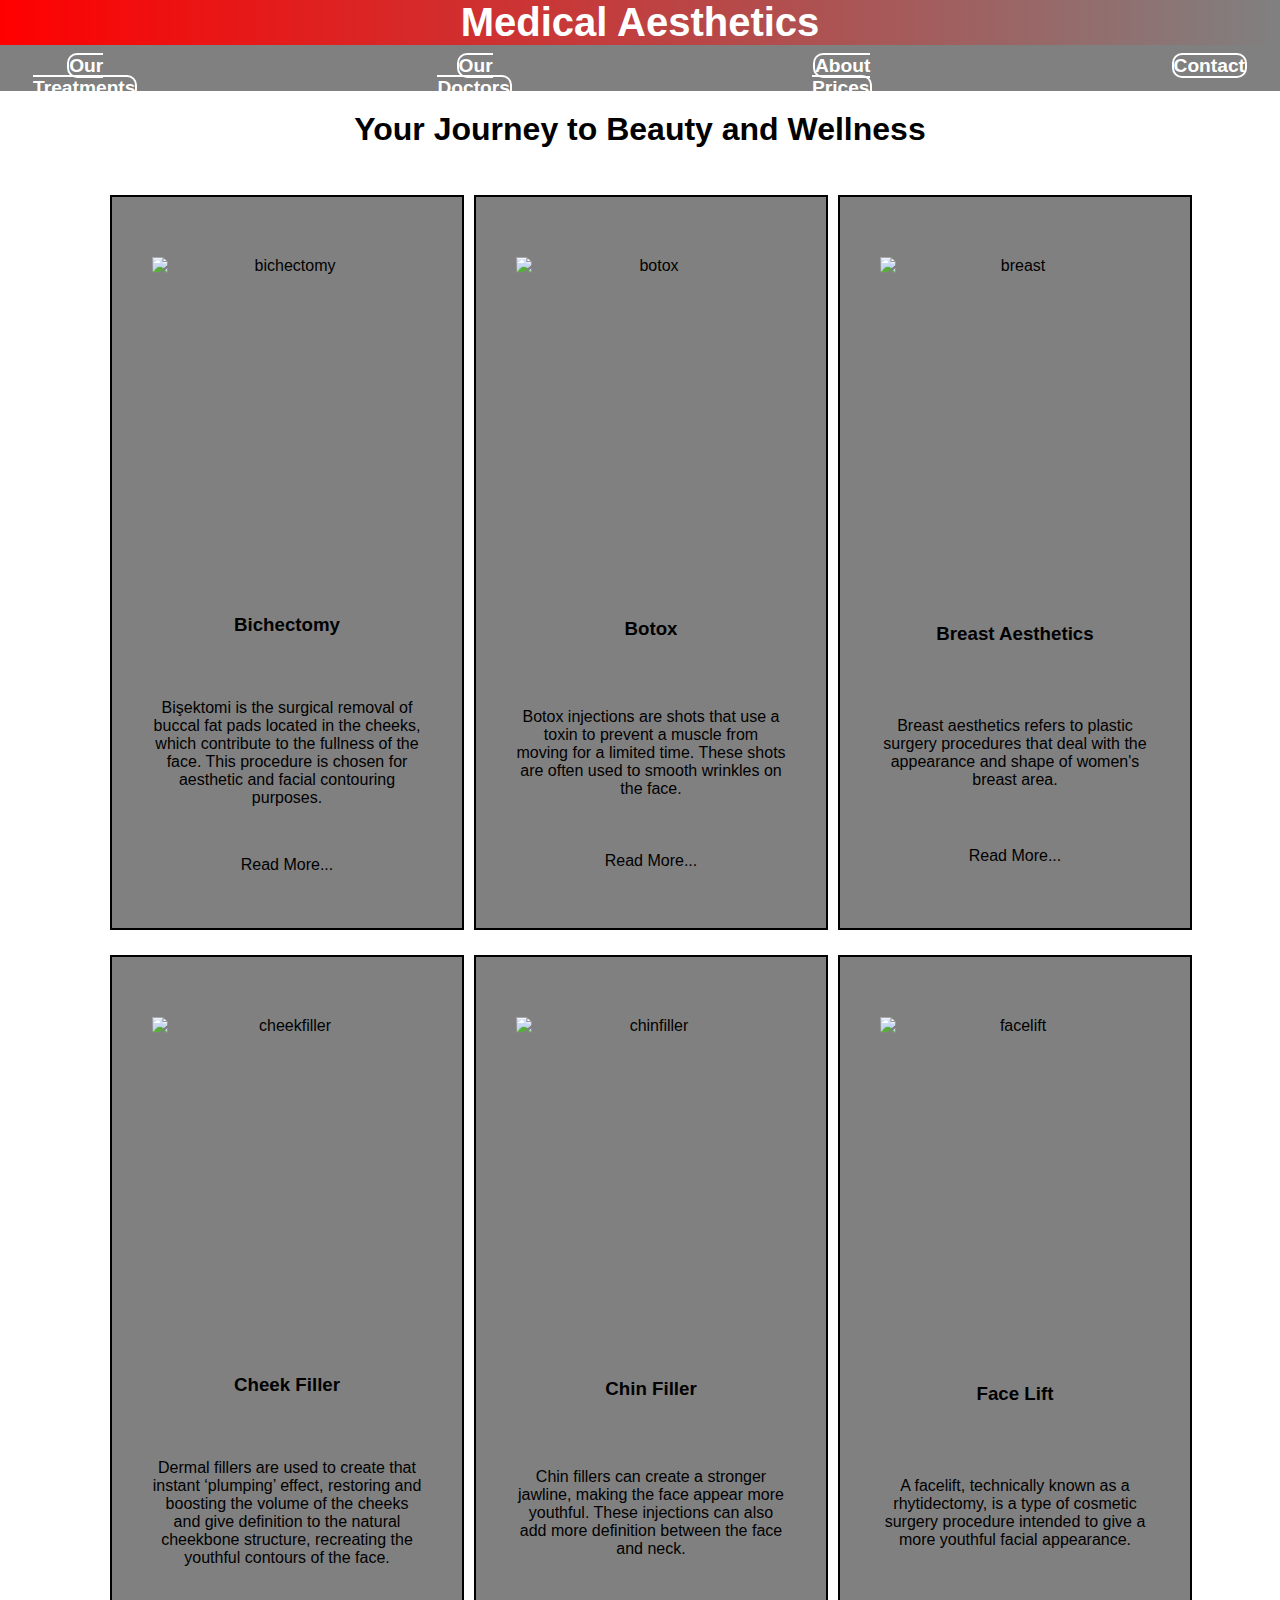
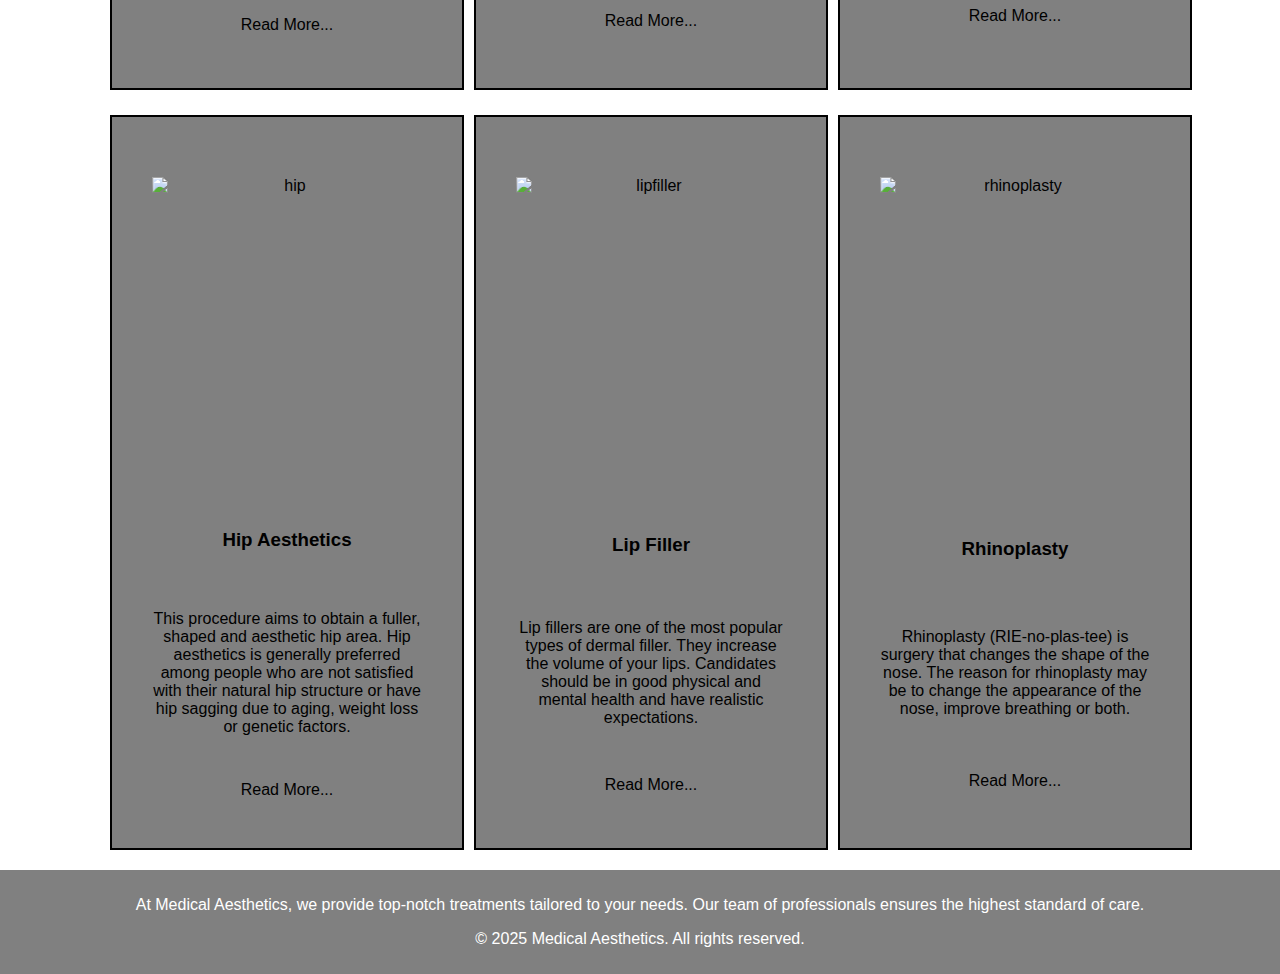
==== commit ec63361b: "Add files via upload" ====
--- a/index.html
+++ b/index.html
@@ -8,25 +8,78 @@
 </head>
 <body>
     <header>
-        <h1>Welcome to Medical Aesthetics</h1>
+        <h1>Medical Aesthetics</h1>
         <nav>
-            <ul>
-                <li><a href="index.html">Home</a></li>
-                <li><a href="services.html">Services</a></li>
-                <li><a href="about.html">About Us</a></li>
+            <div class="pages">
+            <ul class="menu">
+                <li><a href="index.html">Our Treatments</a></li>
+                <li><a href="doctors.html">Our Doctors</a></li>
+                <li><a href="price.html">About Prices</a></li>
                 <li><a href="contact.html">Contact</a></li>
+                <img src="images/logo.png" alt="">
             </ul>
+            </div>
         </nav>
     </header>
-
-    <main>
-        <section>
-            <h2>Your Journey to Beauty and Wellness</h2>
-            <p>At Medical Aesthetics, we provide top-notch treatments tailored to your needs. Our team of professionals ensures the highest standard of care.</p>
-        </section>
-    </main>
-
+    <h1>Your Journey to Beauty and Wellness</h1>
+    <div class="contents">
+        <div class="maincontent">
+            <img class="insideimage" src="images/bichectomy.jpeg" alt="bichectomy">
+            <h3>Bichectomy</h3>
+            <p>Bişektomi is the surgical removal of buccal fat pads located in the cheeks, which contribute to the fullness of the face. This procedure is chosen for aesthetic and facial contouring purposes.</p>
+            <a class="insidelink" href="#">Read More...</a>
+        </div>
+        <div class="maincontent">
+            <img class="insideimage" src="images/botox.jpg" alt="botox">
+            <h3>Botox</h3>
+            <p>Botox injections are shots that use a toxin to prevent a muscle from moving for a limited time. These shots are often used to smooth wrinkles on the face.</p>
+            <a class="insidelink" href="#">Read More...</a>
+        </div>
+        <div class="maincontent">
+            <img class="insideimage" src="images/breast aesthetics.jpg" alt="breast">
+            <h3>Breast Aesthetics</h3>
+            <p>Breast aesthetics refers to plastic surgery procedures that deal with the appearance and shape of women's breast area.</p>
+            <a class="insidelink" href="#">Read More...</a>
+        </div>
+        <div class="maincontent">
+            <img class="insideimage" src="images/cheekfiller.jpg" alt="cheekfiller">
+            <h3>Cheek Filler</h3>
+            <p>Dermal fillers are used to create that instant ‘plumping’ effect, restoring and boosting the volume of the cheeks and give definition to the natural cheekbone structure, recreating the youthful contours of the face.</p>
+            <a class="insidelink" href="#">Read More...</a>
+        </div>
+        <div class="maincontent">
+            <img class="insideimage" src="images/chinfiller.avif" alt="chinfiller">
+            <h3>Chin Filler</h3>
+            <p>Chin fillers can create a stronger jawline, making the face appear more youthful. These injections can also add more definition between the face and neck.</p>
+            <a class="insidelink" href="#">Read More...</a>
+        </div>
+        <div class="maincontent">
+            <img class="insideimage" src="images/facelift.jpg" alt="facelift">
+            <h3>Face Lift</h3>
+            <p>A facelift, technically known as a rhytidectomy, is a type of cosmetic surgery procedure intended to give a more youthful facial appearance.</p>
+            <a class="insidelink" href="#">Read More...</a>
+        </div>
+        <div class="maincontent">
+            <img class="insideimage" src="images/hip aesthetics.jpg" alt="hip">
+            <h3>Hip Aesthetics</h3>
+            <p>This procedure aims to obtain a fuller, shaped and aesthetic hip area. Hip aesthetics is generally preferred among people who are not satisfied with their natural hip structure or have hip sagging due to aging, weight loss or genetic factors.</p>
+            <a class="insidelink" href="#">Read More...</a>
+        </div>
+        <div class="maincontent">
+            <img class="insideimage" src="images/lipfiller.jpg" alt="lipfiller">
+            <h3>Lip Filler</h3>
+            <p>Lip fillers are one of the most popular types of dermal filler. They increase the volume of your lips. Candidates should be in good physical and mental health and have realistic expectations.</p>
+            <a class="insidelink" href="#">Read More...</a>
+        </div>
+        <div class="maincontent">
+            <img class="insideimage" src="images/rhinoplasty.jpeg" alt="rhinoplasty">
+            <h3>Rhinoplasty</h3>
+            <p>Rhinoplasty (RIE-no-plas-tee) is surgery that changes the shape of the nose. The reason for rhinoplasty may be to change the appearance of the nose, improve breathing or both.</p>
+            <a class="insidelink" href="#">Read More...</a>
+        </div>    
+    </div>
     <footer>
+        <p>At Medical Aesthetics, we provide top-notch treatments tailored to your needs. Our team of professionals ensures the highest standard of care.</p>
         <p>&copy; 2025 Medical Aesthetics. All rights reserved.</p>
     </footer>
 </body>
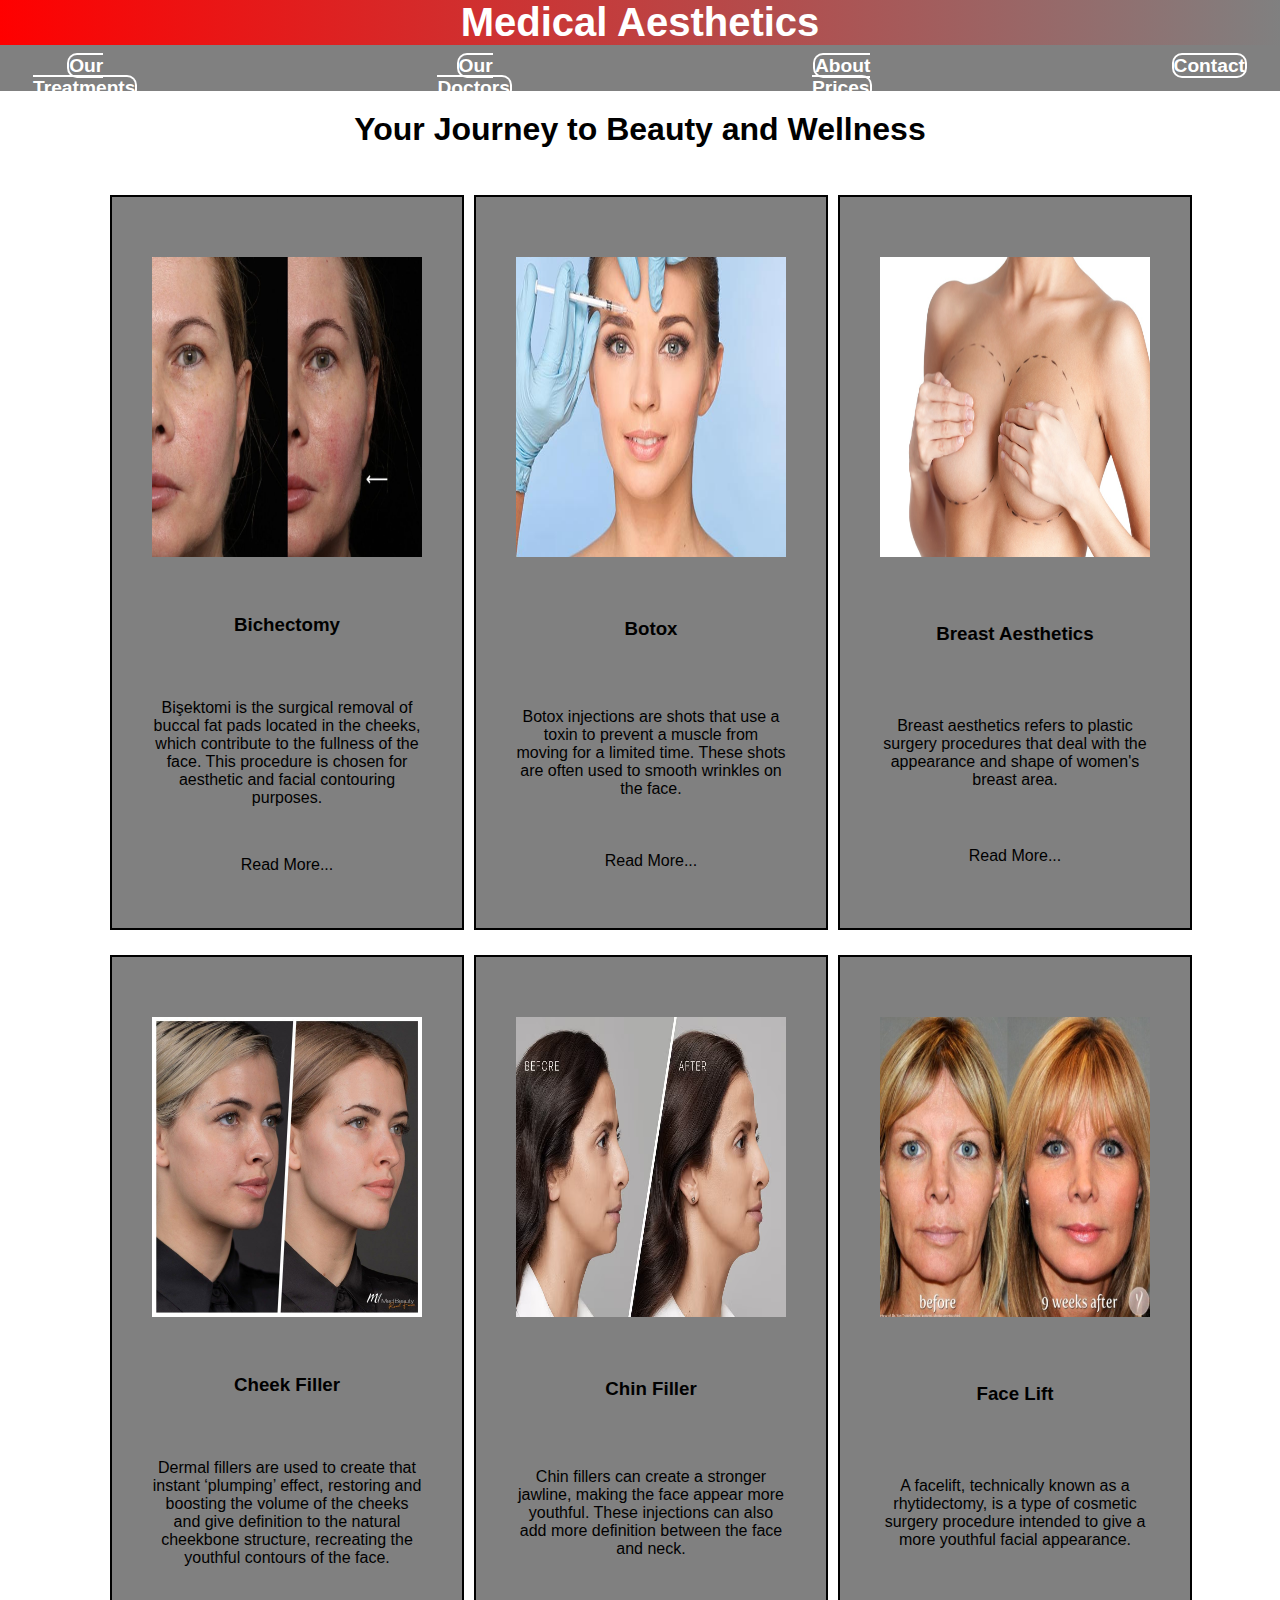
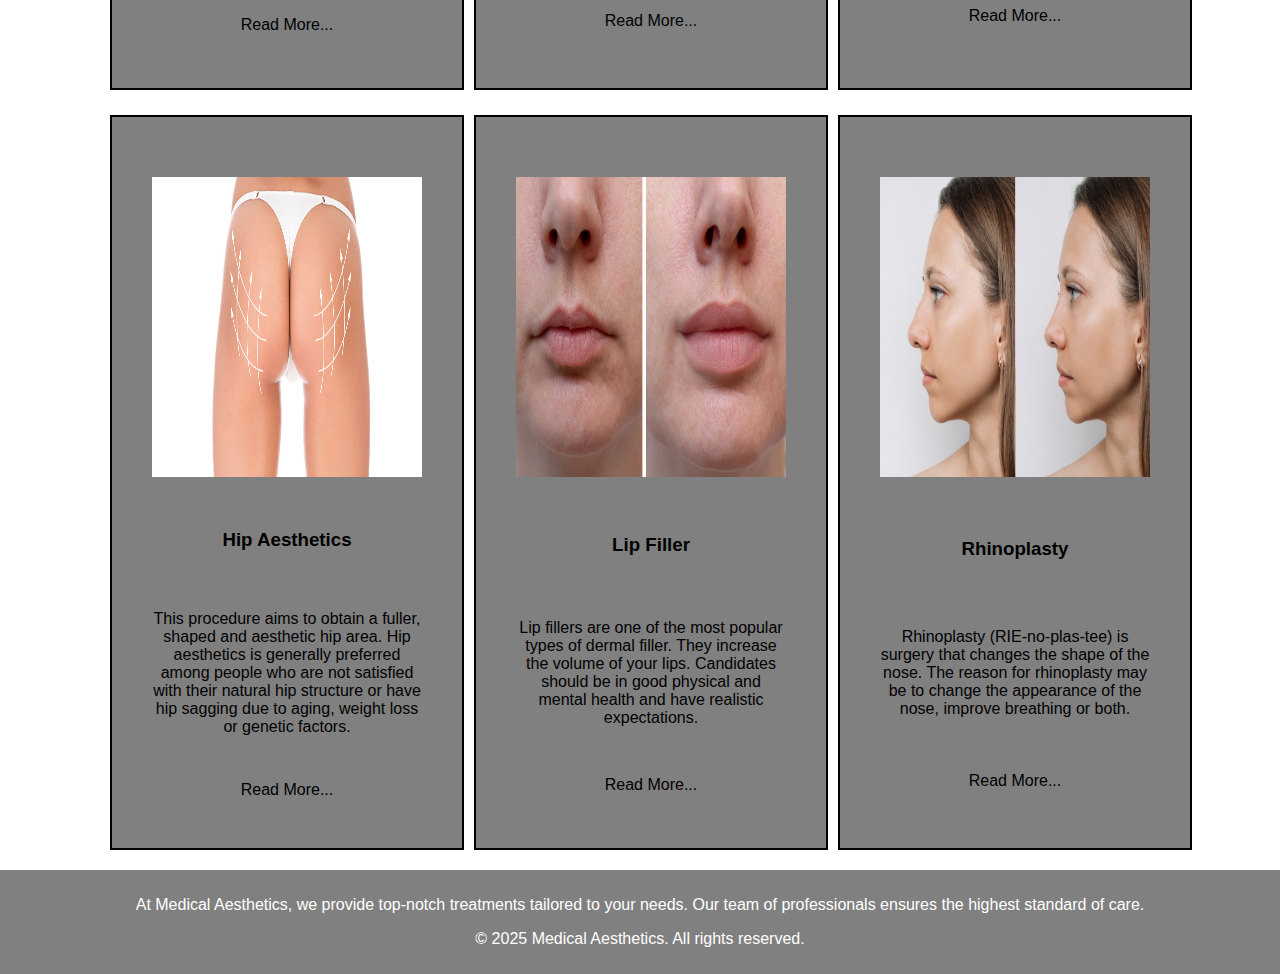
==== commit d18fb3dd: "Update index.html" ====
--- a/index.html
+++ b/index.html
@@ -24,55 +24,55 @@
     <h1>Your Journey to Beauty and Wellness</h1>
     <div class="contents">
         <div class="maincontent">
-            <img class="insideimage" src="images/bichectomy.jpeg" alt="bichectomy">
+            <img class="insideimage" src="bichectomy.jpeg" alt="bichectomy">
             <h3>Bichectomy</h3>
             <p>Bişektomi is the surgical removal of buccal fat pads located in the cheeks, which contribute to the fullness of the face. This procedure is chosen for aesthetic and facial contouring purposes.</p>
             <a class="insidelink" href="#">Read More...</a>
         </div>
         <div class="maincontent">
-            <img class="insideimage" src="images/botox.jpg" alt="botox">
+            <img class="insideimage" src="botox.jpg" alt="botox">
             <h3>Botox</h3>
             <p>Botox injections are shots that use a toxin to prevent a muscle from moving for a limited time. These shots are often used to smooth wrinkles on the face.</p>
             <a class="insidelink" href="#">Read More...</a>
         </div>
         <div class="maincontent">
-            <img class="insideimage" src="images/breast aesthetics.jpg" alt="breast">
+            <img class="insideimage" src="breast aesthetics.jpg" alt="breast">
             <h3>Breast Aesthetics</h3>
             <p>Breast aesthetics refers to plastic surgery procedures that deal with the appearance and shape of women's breast area.</p>
             <a class="insidelink" href="#">Read More...</a>
         </div>
         <div class="maincontent">
-            <img class="insideimage" src="images/cheekfiller.jpg" alt="cheekfiller">
+            <img class="insideimage" src="cheekfiller.jpg" alt="cheekfiller">
             <h3>Cheek Filler</h3>
             <p>Dermal fillers are used to create that instant ‘plumping’ effect, restoring and boosting the volume of the cheeks and give definition to the natural cheekbone structure, recreating the youthful contours of the face.</p>
             <a class="insidelink" href="#">Read More...</a>
         </div>
         <div class="maincontent">
-            <img class="insideimage" src="images/chinfiller.avif" alt="chinfiller">
+            <img class="insideimage" src="chinfiller.avif" alt="chinfiller">
             <h3>Chin Filler</h3>
             <p>Chin fillers can create a stronger jawline, making the face appear more youthful. These injections can also add more definition between the face and neck.</p>
             <a class="insidelink" href="#">Read More...</a>
         </div>
         <div class="maincontent">
-            <img class="insideimage" src="images/facelift.jpg" alt="facelift">
+            <img class="insideimage" src="facelift.jpg" alt="facelift">
             <h3>Face Lift</h3>
             <p>A facelift, technically known as a rhytidectomy, is a type of cosmetic surgery procedure intended to give a more youthful facial appearance.</p>
             <a class="insidelink" href="#">Read More...</a>
         </div>
         <div class="maincontent">
-            <img class="insideimage" src="images/hip aesthetics.jpg" alt="hip">
+            <img class="insideimage" src="hip aesthetics.jpg" alt="hip">
             <h3>Hip Aesthetics</h3>
             <p>This procedure aims to obtain a fuller, shaped and aesthetic hip area. Hip aesthetics is generally preferred among people who are not satisfied with their natural hip structure or have hip sagging due to aging, weight loss or genetic factors.</p>
             <a class="insidelink" href="#">Read More...</a>
         </div>
         <div class="maincontent">
-            <img class="insideimage" src="images/lipfiller.jpg" alt="lipfiller">
+            <img class="insideimage" src="lipfiller.jpg" alt="lipfiller">
             <h3>Lip Filler</h3>
             <p>Lip fillers are one of the most popular types of dermal filler. They increase the volume of your lips. Candidates should be in good physical and mental health and have realistic expectations.</p>
             <a class="insidelink" href="#">Read More...</a>
         </div>
         <div class="maincontent">
-            <img class="insideimage" src="images/rhinoplasty.jpeg" alt="rhinoplasty">
+            <img class="insideimage" src="rhinoplasty.jpeg" alt="rhinoplasty">
             <h3>Rhinoplasty</h3>
             <p>Rhinoplasty (RIE-no-plas-tee) is surgery that changes the shape of the nose. The reason for rhinoplasty may be to change the appearance of the nose, improve breathing or both.</p>
             <a class="insidelink" href="#">Read More...</a>
@@ -83,4 +83,4 @@
         <p>&copy; 2025 Medical Aesthetics. All rights reserved.</p>
     </footer>
 </body>
-</html>+</html>
